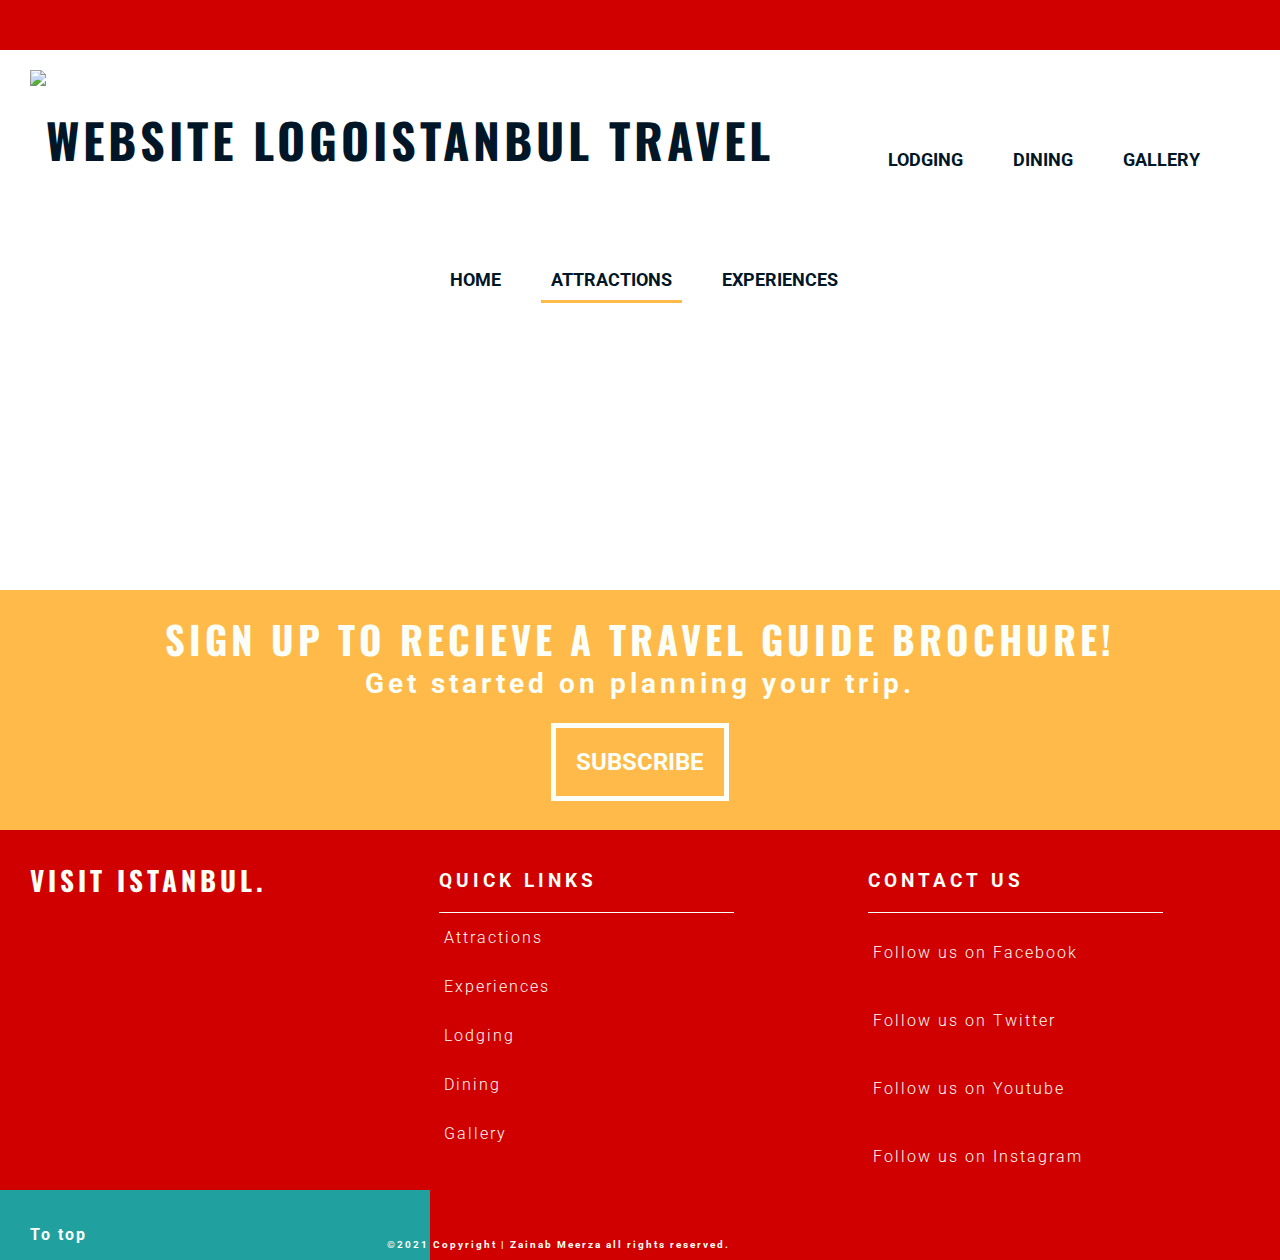
==== attractions.html @ ff912780 "Create the html files for the other 5 pages" ====
<!DOCTYPE html>
<html lang="en">

<head>
    <meta charset="UTF-8">
    <meta name="viewport" content="width=device-width, initial-scale=1.0">
    <meta name="description" content="Travel blog and guide for tourists viting Istanbul, Turkey">
    <meta name="keyword" content="turkey, istanbul, travel, tourist">
    
    <link rel="stylesheet" href="assets/css/style.css">
    <link rel="shortcut icon" type="image/png" href="assets/images/logo1.png"/>
    <title>Istanbul Travel</title>
</head>

<body>

    <header>

         <div id="contact-us">
              <ul class="contact-icons">
                <li>
                    <a href="https://facebook.com" target="_blank" rel="noopener"
                       aria-label="Visit our Facebook page (opens in a new tab)"><i class="fab fa-facebook"></i></a>
                </li>
                <li>
                    <a href="https://twitter.com" target="_blank" rel="noopener"
                       aria-label="Visit our Twitter page (opens in a new tab)"><i class="fab fa-twitter-square"></i></a>
                </li>
                <li>
                    <a href="https://youtube.com" target="_blank" rel="noopener"
                       aria-label="Visit our Youtube page (opens in a new tab)"><i class="fab fa-youtube-square"></i></a>
                </li>
                <li>
                    <a href="https://instagram.com" target="_blank" rel="noopener"
                       aria-label="Visit our Instagram page (opens in a new tab)"><i class="fab fa-instagram"></i></a>
                </li>
              </ul>
        </div>

        <a href="index.html">
            <h1 id="title"> <img src="assets/images/logo1.png" alt="website logo" id="logo">Istanbul Travel</h1>
        </a>

        <nav>
            <ul id="menu">
                <li>
                    <a href="gallery.html">Gallery</a>
                </li>

                <li>
                    <a href="dining.html">Dining</a>
                </li>

                <li>
                    <a href="lodging.html">Lodging</a>
                </li>

                <li>
                    <a href="experiences.html">Experiences</a>
                </li>

                <li>
                    <a class="active" href="attractions.html">Attractions</a>
                </li>

                <li>
                    <a  href="index.html">Home</a>
                </li>
            </ul>
        </nav>  

    </header>


    <div class="gap"></div>
    
    <section id="sign-up">
        <h2 class="fix-gap">Sign up to recieve a travel guide brochure! </h2>
        <h3 class="fix-gap">Get started on planning your trip.</h3>
        <br>
        <a href="#" target="_blank" rel="noopener"
            aria-label="opens the sign up form (opens in a new tab)">Subscribe</a>
    </section>

    <footer>
        <div id="left">
            <h2>Visit Istanbul.</h2>
            
        </div>
        <div id="right">
            <h3>contact us</h3>
            <ul class="contact-footer">
                <li>
                    <a href="https://facebook.com" target="_blank" rel="noopener"
                       aria-label="Visit our Facebook page (opens in a new tab)"><i class="fab fa-facebook"></i>
                        Follow us on Facebook</a>
                </li>
                <li>
                    <a href="https://twitter.com" target="_blank" rel="noopener"
                       aria-label="Visit our Twitter page (opens in a new tab)"><i class="fab fa-twitter-square"></i>
                        Follow us on Twitter</a>
                </li>
                <li>
                    <a href="https://youtube.com" target="_blank" rel="noopener"
                       aria-label="Visit our Youtube page (opens in a new tab)"><i class="fab fa-youtube-square"></i>
                        Follow us on Youtube</a>
                </li>
                <li>
                    <a href="https://instagram.com" target="_blank" rel="noopener"
                       aria-label="Visit our Instagram page (opens in a new tab)"><i class="fab fa-instagram"></i>
                        Follow us on Instagram</a>
                </li>
              </ul>
              
        </div>

        <div id="center">
            <h3>quick links</h3>
            <ul>
                <li>Attractions</li>
                <li>Experiences</li>
                <li>Lodging</li>
                <li>Dining</li>
                <li>Gallery</li>
            </ul>
            
        </div>

        <div id="to-top">
            <a href="index.html"><h4>To top <i class="fas fa-arrow-circle-up"></i></h4></a>
        </div>
        <h5>©2021 Copyright | Zainab Meerza all rights reserved.</h5>
    </footer>

    <!-- font awesome script -->
    <script src="https://kit.fontawesome.com/3691efe897.js" crossorigin="anonymous"></script>
    
</body>

</html>
---- assets/css/style.css ----
@import url('https://fonts.googleapis.com/css2?family=Lato:wght@300&family=Oswald&family=Roboto:wght@300&display=swap');

* {
    margin: 0;
    padding: 0;
    border: none;
}

body{
    font-family: Roboto, sans-serif;
    font-weight: 300;
    color: #011627;
}

/* heading and logo */

h1, h2 {
    font-family: Oswald, sans-serif;
    text-transform: uppercase;
    letter-spacing: 4px;
    color: #011627;
}

#title{
    float: left;
    font-size: 300%;
    margin-left: 30px;
}

header img{
    height: 110px;
    margin-top: 20px;
}

#menu{
    font-size: 110%;
    text-transform: uppercase;
    margin: 40px;
}

#menu, #logo, #title {
    line-height: 140px;
}

#menu li{
    float: right;
    list-style-type: none;
    margin-right: 30px;
}

#menu a{
    text-decoration: none;
    font-weight: bold;
    color: inherit;
    padding:10px;
}

#menu a:hover{
    border: 1px solid #011627;
    background-color: #FFBA49;
}

.active {
    border-bottom: 3px solid #FFBA49;
}

#contact-us{
    background-color: #D00000;
    height: 50px;
}

.contact-icons{
    text-align: right;
}

.contact-icons > li{
    display: inline;  
}

.contact-icons i{
    color: #fcfff7; 
    margin-right: 30px;
    font-size: 160%;
    padding-top: 10px;

}

.fa-facebook:hover,
.fa-twitter-square:hover,
.fa-youtube-square:hover,
.fa-instagram:hover{
    color: #FFBA49;
}

/* hero image */
#hero-outer {
    height: 750px;
    width: 100%;
    overflow: hidden;

    position: relative;
}

#hero-image {
    height: 750px;
    width: 100%;
    background: url('../images/image3.jpg') no-repeat center center;
    background-size: cover;
}

#cover-text, #cover-text h2{
    color: #fcfff7;
}

#cover-text{
    font-size: 180%;
    font-family: Oswald, sans-serif;
    text-transform: uppercase;
    letter-spacing: 4px;

    width: 400px;
    height: 200px;

    padding-top: 40px;
    padding-left: 10px;

   

    bottom: 210px;
    right: 520px;
    text-align: center;

    position: absolute;
}

#why-visit{
    height: 200px;
    background-color: #FFBA49;
    color: #fcfff7;
    font-size: larger;
    text-align: center;
    padding-left: 100px;
    padding-right: 100px;
}

#why-visit h2{
    color: #fcfff7;
    margin-bottom: 15px;
    padding-top: 20px;
}

/* introduction section */
#intro{
    height: 500px;
}
#right-about{

    width: 33%;
    float: right;
    
    padding-top: 500px;
    background: url('../images/center_intro.jpeg') no-repeat center center;
    background-size: cover;

   
   /* padding-top: 700px;
    background: url('../images/right_intro.jpeg') no-repeat center center;
    background-size: cover;*/
}

#left-about{
    width: 33%;
    float: left;
   /* padding-top: 700px;
    background: url('../images/left_intro.jpeg') no-repeat center center;
    background-size: cover;*/

}

#center-about{
    width: 33%;
    margin: 0 auto;
   
}

#left-about p {
    font-size: larger;
    color: #011627;
    margin-left: 60px;
    padding-top: 60px;
    padding-right: 30px;
}
#center-about p{
    font-size: larger;
    color: #011627;
    margin-right: 60px;
    padding-top: 60px;
    padding-left: 30px;
    text-align: right;

}

/* video section */
#video{
    height: 400px;
    /*background-image: linear-gradient( white, #21A0A0);*/
    background-color: #21A0A0;
}
#video iframe{
    padding-top: 43px;
    margin-left: 105px;
    display: inline-block;
}

/* map section */
#map iframe{
    width: 100%;
}

.fix-gap{
    margin-top: 0px;
}

/* sign up go to form section */
#sign-up{
    height: 220px;
    background-color: #FFBA49;
    color: #fcfff7;
    font-size: 150%;
    text-align: center;
    padding-top: 20px;
}

#sign-up h2{
    color: #fcfff7;
    font-size: 160%;
}
#sign-up h3{
    padding-bottom: 20px;
    letter-spacing: 4px;
}
#sign-up a{
    text-decoration: none;
    font: Oswald, sans-serif;
    color: #fcfff7;
    font-weight: bold;
    text-transform: uppercase;
    padding: 20px;
    border: 5px solid #fcfff7;
}

#sign-up a:hover{
    color: #FFBA49;
    background-color:#fcfff7;
}

/* footer */
footer{
    height: 400px;
    background-color: #D00000;
    color: #fcfff7;
    padding-top: 30px;
    position: relative;
}

footer li{
    padding:15px;
    list-style: none;
    letter-spacing: 2px;

}
footer a{
    text-decoration: none;
    color:#fcfff7;
}
footer h2{
    color:#fcfff7;
    margin-left: 30px;
    font-size: 170%;
    letter-spacing: 4px;
}

footer h3{
    margin-left: 10px;
    padding-bottom: 20px;
    padding-top: 10px;
    letter-spacing: 4px;
    text-transform: uppercase;
    border-bottom: 1px solid #fcfff7;;
    width: 70%;
}
#right{
    width: 33%;
    float: right;
}

#left{
    width: 33%;
    float: left;
}
#center{
    width: 33%;
    margin: 0 auto;
}

footer i{
    font-size: 200%;
}

footer li:hover, footer a:hover{
    color: #FFBA49;
}

#to-top{
    background-color: #21A0A0;
    position: absolute;
    bottom: 0;
    width: 32%;
    height: 50px;
    padding-left: 20px;
    padding-top: 20px;
}
#to-top h4{
    margin-left: 10px;
    letter-spacing: 2px;
}

#to-top i{
    padding-left: 20px;
}

footer h5{
    position: absolute;
    bottom:10px;
    right:550px;
    letter-spacing: 2px;
    font-size:10px
}

.gap{
    height: 500px;
}
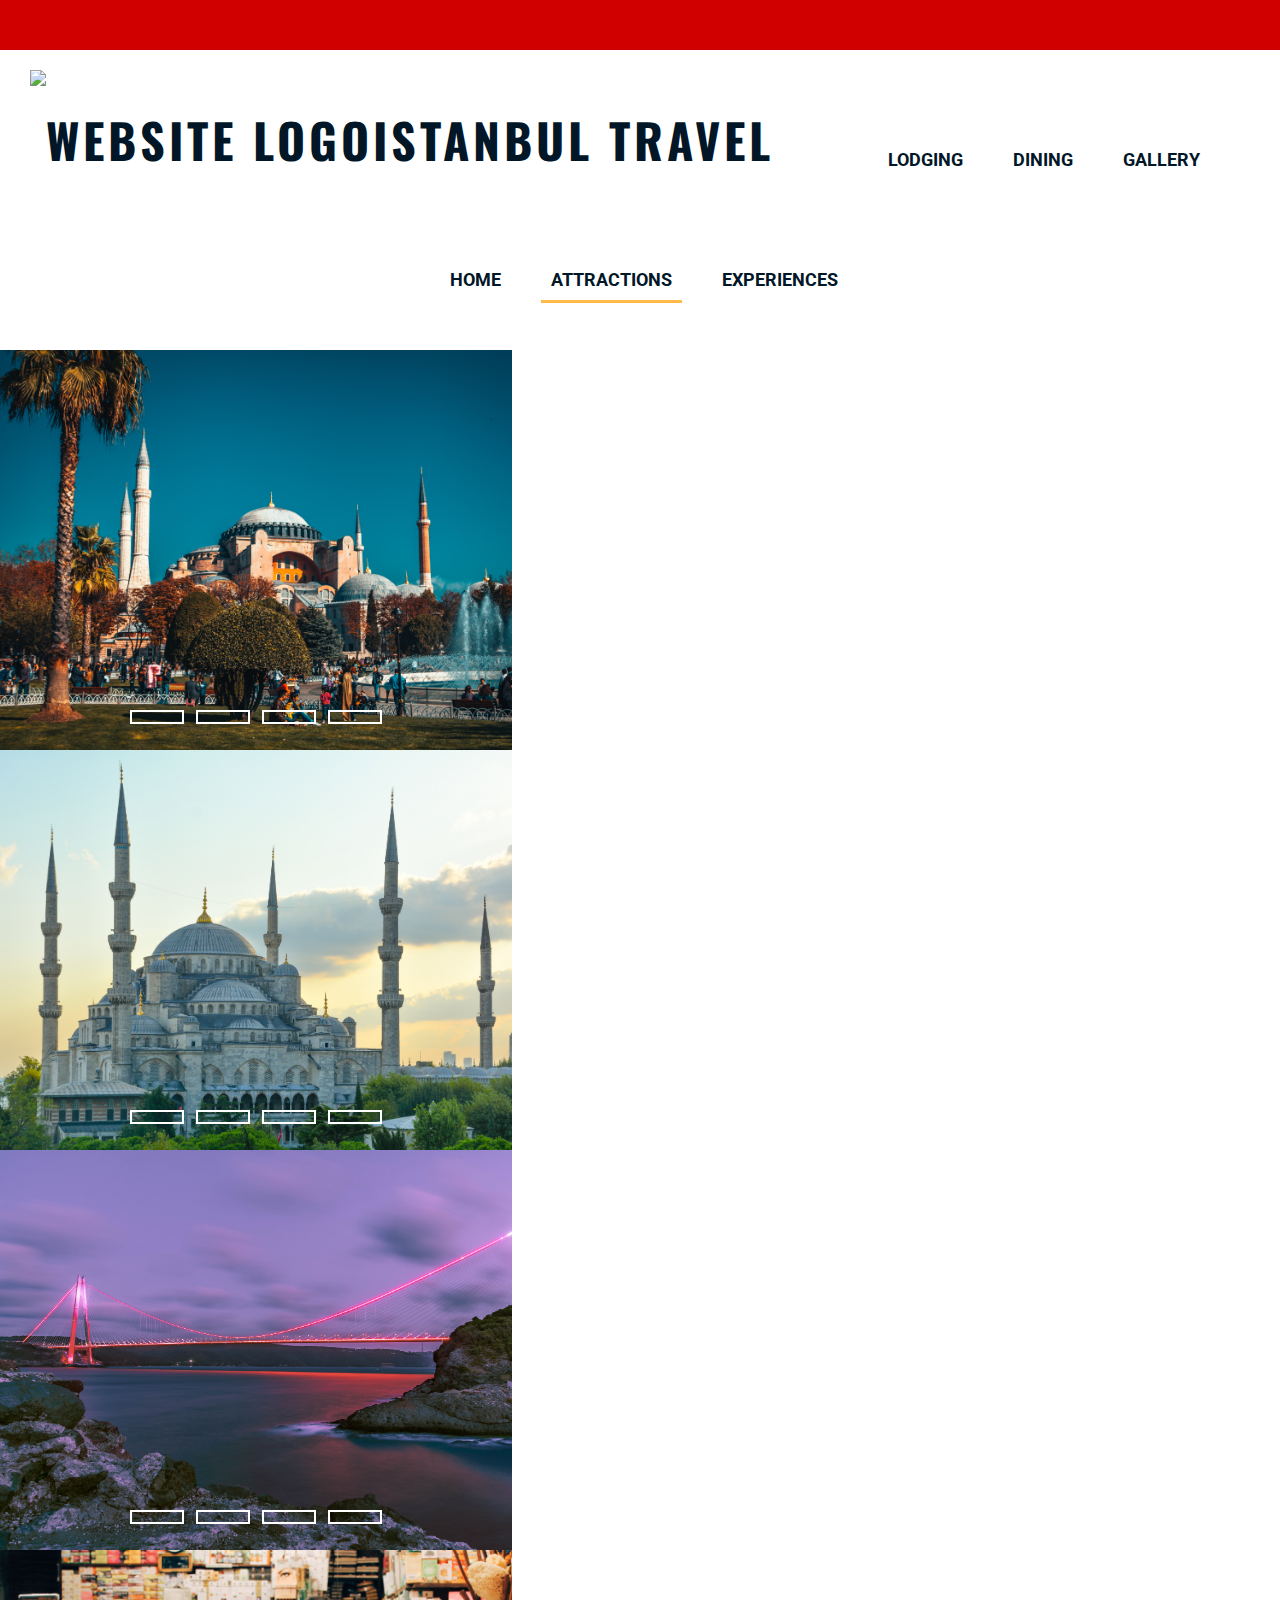
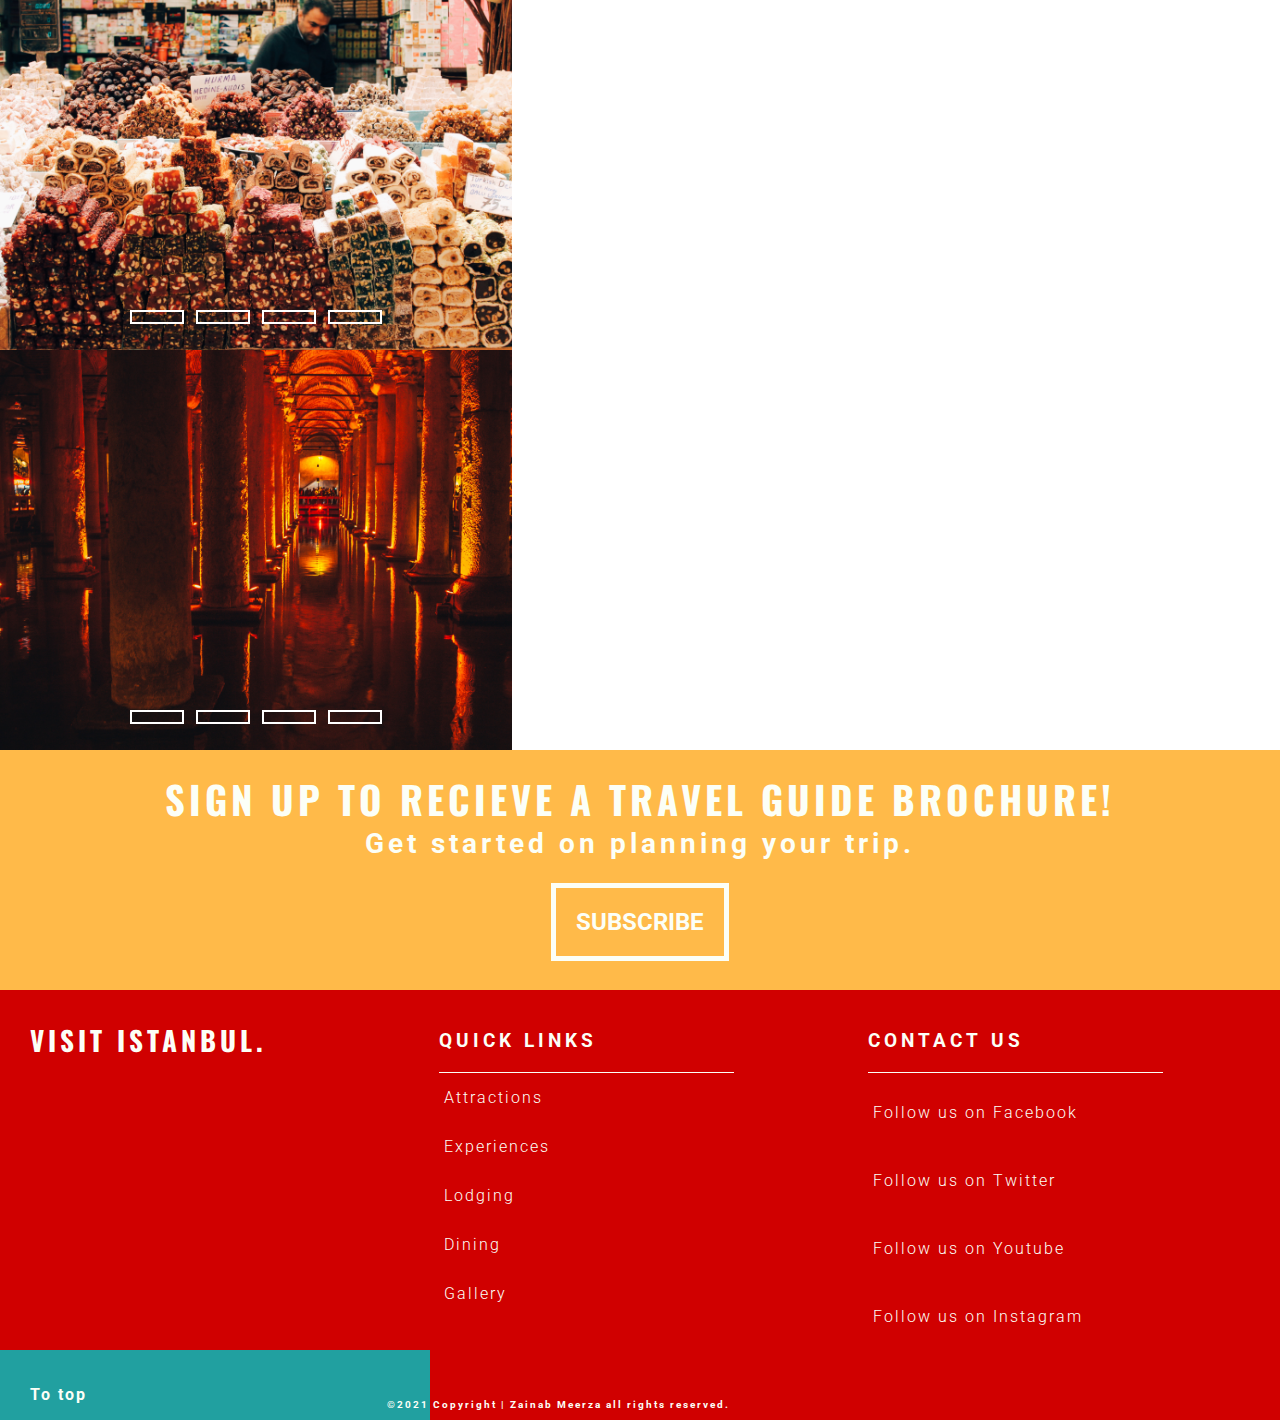
==== commit cf49fd99: "Add 5 gallery slideshows to the attractions page with images and styling" ====
--- a/attractions.html
+++ b/attractions.html
@@ -72,13 +72,205 @@
     </header>
 
 
-    <div class="gap"></div>
-    
+
+    
+
+    <section>
+        <div class="slidershow middle">
+            <div class="slides">
+                <input type="radio" name="r" id="r1"checked>
+                <input type="radio" name="r" id="r2">
+                <input type="radio" name="r" id="r3">
+                <input type="radio" name="r" id="r4">
+    
+    
+                <div class="slide s1">
+                    <img src="assets/images/hagia-sophia1.jpg" alt="">   
+                </div>
+    
+                <div class="slide">
+                    <img src="assets/images/hagia-sophia2.jpg" alt="">        
+                </div>
+    
+                <div class="slide">
+                    <img src="assets/images/hagia-sophia3.jpg" alt="">  
+                </div>
+    
+                <div class="slide">
+                    <img src="assets/images/hagia-sophia4.jpg" alt=""> 
+                </div>
+
+            
+            </div>
+    
+            <div class="navigation">
+                <label for="r1" class="bar"></label>
+                <label for="r2" class="bar"></label>
+                <label for="r3" class="bar"></label>
+                <label for="r4" class="bar"></label>
+            </div>
+    
+        </div>
+    
+    </section>
+
+    <section>
+        <div class="slidershow middle">
+            <div class="slides">
+                <input type="radio" name="r" id="r5"checked>
+                <input type="radio" name="r" id="r6">
+                <input type="radio" name="r" id="r7">
+                <input type="radio" name="r" id="r8">
+    
+    
+                <div class="slide s2">
+                    <img src="assets/images/blue-mosque1.jpg" alt="">   
+                </div>
+    
+                <div class="slide">
+                    <img src="assets/images/blue-mosque2.jpg" alt="">        
+                </div>
+    
+                <div class="slide">
+                    <img src="assets/images/blue-mosque3.jpg" alt="">  
+                </div>
+    
+                <div class="slide">
+                    <img src="assets/images/blue-mosque4.jpg" alt=""> 
+                </div>
+
+            
+            </div>
+    
+            <div class="navigation">
+                <label for="r5" class="bar"></label>
+                <label for="r6" class="bar"></label>
+                <label for="r7" class="bar"></label>
+                <label for="r8" class="bar"></label>
+            </div>
+        </div>
+    
+    </section>
+
+    <section>
+        <div class="slidershow middle">
+            <div class="slides">
+                <input type="radio" name="r" id="r9"checked>
+                <input type="radio" name="r" id="r10">
+                <input type="radio" name="r" id="r11">
+                <input type="radio" name="r" id="r12">
+    
+    
+                <div class="slide s3">
+                    <img src="assets/images/bosphorus1.jpg" alt="">   
+                </div>
+    
+                <div class="slide">
+                    <img src="assets/images/bosphorus2.jpg" alt="">        
+                </div>
+    
+                <div class="slide">
+                    <img src="assets/images/bosphorus3.jpg" alt="">  
+                </div>
+    
+                <div class="slide">
+                    <img src="assets/images/bosphorus4.jpg" alt=""> 
+                </div>
+
+            
+            </div>
+    
+            <div class="navigation">
+                <label for="r9" class="bar"></label>
+                <label for="r10" class="bar"></label>
+                <label for="r11" class="bar"></label>
+                <label for="r12" class="bar"></label>
+            </div>
+        </div>
+    
+    </section>
+
+    <section>
+        <div class="slidershow middle">
+            <div class="slides">
+                <input type="radio" name="r" id="r13"checked>
+                <input type="radio" name="r" id="r14">
+                <input type="radio" name="r" id="r15">
+                <input type="radio" name="r" id="r16">
+    
+    
+                <div class="slide s4">
+                    <img src="assets/images/bazaar4.jpg" alt="">   
+                </div>
+    
+                <div class="slide">
+                    <img src="assets/images/bazaar2.jpg" alt="">        
+                </div>
+    
+                <div class="slide">
+                    <img src="assets/images/bazaar3.jpg" alt="">  
+                </div>
+    
+                <div class="slide">
+                    <img src="assets/images/bazaar1.jpg" alt=""> 
+                </div>
+
+            
+            </div>
+    
+            <div class="navigation">
+                <label for="r13" class="bar"></label>
+                <label for="r14" class="bar"></label>
+                <label for="r15" class="bar"></label>
+                <label for="r16" class="bar"></label>
+            </div>
+        </div>
+    
+    </section>
+    
+    <section>
+        <div class="slidershow middle">
+            <div class="slides">
+                <input type="radio" name="r" id="r17"checked>
+                <input type="radio" name="r" id="r18">
+                <input type="radio" name="r" id="r19">
+                <input type="radio" name="r" id="r20">
+    
+    
+                <div class="slide s5">
+                    <img src="assets/images/cistern1.jpg" alt="">   
+                </div>
+    
+                <div class="slide">
+                    <img src="assets/images/cistern2.jpg" alt="">        
+                </div>
+    
+                <div class="slide">
+                    <img src="assets/images/cistern3.jpg" alt="">  
+                </div>
+    
+                <div class="slide">
+                    <img src="assets/images/cistern4.jpg" alt=""> 
+                </div>
+
+            
+            </div>
+    
+            <div class="navigation">
+                <label for="r17" class="bar"></label>
+                <label for="r18" class="bar"></label>
+                <label for="r19" class="bar"></label>
+                <label for="r20" class="bar"></label>
+            </div>
+        </div>
+    
+    </section>
+
     <section id="sign-up">
         <h2 class="fix-gap">Sign up to recieve a travel guide brochure! </h2>
         <h3 class="fix-gap">Get started on planning your trip.</h3>
         <br>
-        <a href="#" target="_blank" rel="noopener"
+        <a href="form.html" target="_blank" rel="noopener"
             aria-label="opens the sign up form (opens in a new tab)">Subscribe</a>
     </section>
 
--- a/assets/css/style.css
+++ b/assets/css/style.css
@@ -1,4 +1,6 @@
 @import url('https://fonts.googleapis.com/css2?family=Lato:wght@300&family=Oswald&family=Roboto:wght@300&display=swap');
+/*@import { Fancybox, Carousel, Panzoom } from "@fancyapps/ui";
+@import "@fancyapps/ui/dist/fancybox.css";*/
 
 * {
     margin: 0;
@@ -215,6 +217,8 @@
 /* map section */
 #map iframe{
     width: 100%;
+    margin-bottom: -5px;
+
 }
 
 .fix-gap{
@@ -339,4 +343,212 @@
 
 .gap{
     height: 500px;
+}
+
+/* Form */
+
+.form-section {
+    clear: left;
+    background: url("../images/hotel3.jpg");
+    background-size: cover;
+    background-position: center;
+    height: 900px;
+}
+
+.signup-form{
+    margin: 150px 10% 0 0;
+    color: #fff;
+    background-color: rgba(60, 60, 60, 0.6);
+    max-width: 500px;
+    position: absolute;
+    left: 10%;
+    padding: 30px;
+    
+}
+
+
+.signup-form h2{
+    color: #fafafa;
+    margin-bottom: 20px;
+    text-align: center;
+}
+
+.text-input{
+    background: transparent;
+    color: #fafafa;
+    width: 100%;
+    height: 25px;
+    margin: 5px 0 20px 0;
+    border: 1px solid #fafafa;
+    border-radius: 2px;
+    display: inline;
+}
+
+.text-input:hover{
+    border-color: #FFBA49;
+}
+
+.join-button{
+    margin-top: 20px;
+    border-radius: 2px;
+    padding: 15px 32px 15px 32px;
+    text-align: center;
+    font-size: 100%;
+    background-color: #21A0A0;
+    color: #fafafa;
+    display: block;
+    text-transform: uppercase;
+    font-family: Oswald, sans-serif;
+    letter-spacing: 4px;
+}
+
+.join-button:hover{
+    background-color: #fafafa;
+    color: #21A0A0;
+    
+}
+
+/* ATTRACTIONS */
+.slidershow{
+    background-color: black;
+    width: 40%;
+    height: 400px;
+    overflow: hidden;
+    position: relative;
+}
+
+.navigation{
+    position: absolute ;
+    bottom: 20px;
+    left: 50%;
+    transform: translateX(-50%);
+    display: flex;
+}
+
+.bar{
+    width: 50px;
+    height: 10px;
+    border: 2px solid white;
+    margin: 6px;
+    cursor: pointer;
+    transition: 0.4s;
+}
+
+.bar:hover{
+    background: #FFF;
+}
+
+input[name="r"]{
+    position: absolute;
+    visibility: hidden;
+}
+
+
+.slides{
+    width: 100%;
+    height: 400px;
+    display: flex;
+
+}
+
+.slide{
+    width: 100%;
+    transition: 0.6s;
+}
+
+.slide img{
+    width: auto;
+    height: 400px;
+}
+
+#r1:checked ~ .s1{
+    margin-left: 0;
+}
+#r2:checked ~ .s1{
+    margin-left: -100%;
+}
+#r3:checked ~ .s1{
+    margin-left: -200%;
+}
+#r4:checked ~ .s1,.t1{
+    margin-left: -300%;
+}
+
+#r5:checked ~ .s2{
+    margin-left: 0;
+}
+#r6:checked ~ .s2{
+    margin-left: -100%;
+}
+#r7:checked ~ .s2{
+    margin-left: -200%;
+}
+#r8:checked ~ .s2,.t2{
+    margin-left: -300%;
+}
+
+#r9:checked ~ .s3{
+    margin-left: 0;
+}
+#r10:checked ~ .s3{
+    margin-left: -50%;
+}
+#r11:checked ~ .s3{
+    margin-left: -70%;
+}
+#r12:checked ~ .s3,.t3{
+    margin-left: -90%;
+}
+
+#r13:checked ~ .s4{
+    margin-left: 0;
+}
+#r14:checked ~ .s4{
+    margin-left: -100%;
+}
+#r15:checked ~ .s4{
+    margin-left: -200%;
+}
+#r16:checked ~ .s4,.t4{
+    margin-left: -300%;
+}
+
+#r17:checked ~ .s5{
+    margin-left: 0;
+}
+#r18:checked ~ .s5{
+    margin-left: -100%;
+}
+#r19:checked ~ .s5{
+    margin-left: -200%;
+}
+#r20:checked ~ .s5,.t5{
+    margin-left: -300%;
+}
+
+
+.slideshow-item-text{
+    max-width: 50%;
+    position: absolute;
+    top: 50%;
+    left:0;
+    transform: translateY(-50%);
+    background-color: #3333339f;
+    color: white;
+    padding: 10rem 5rem;
+}
+
+.slideshow-item-text h5{
+    font-size: 5rem;
+    font-family: 'Roboto',sans-serif;
+    letter-spacing: 3px;
+    margin-bottom: 2.5rem;
+}
+
+.slideshow-item-text p{
+    font-size: 1.8rem;
+    font-family: 'Roboto',sans-serif;
+    letter-spacing: 1px;
+    font-weight: 300;
+    text-align: justify;
 }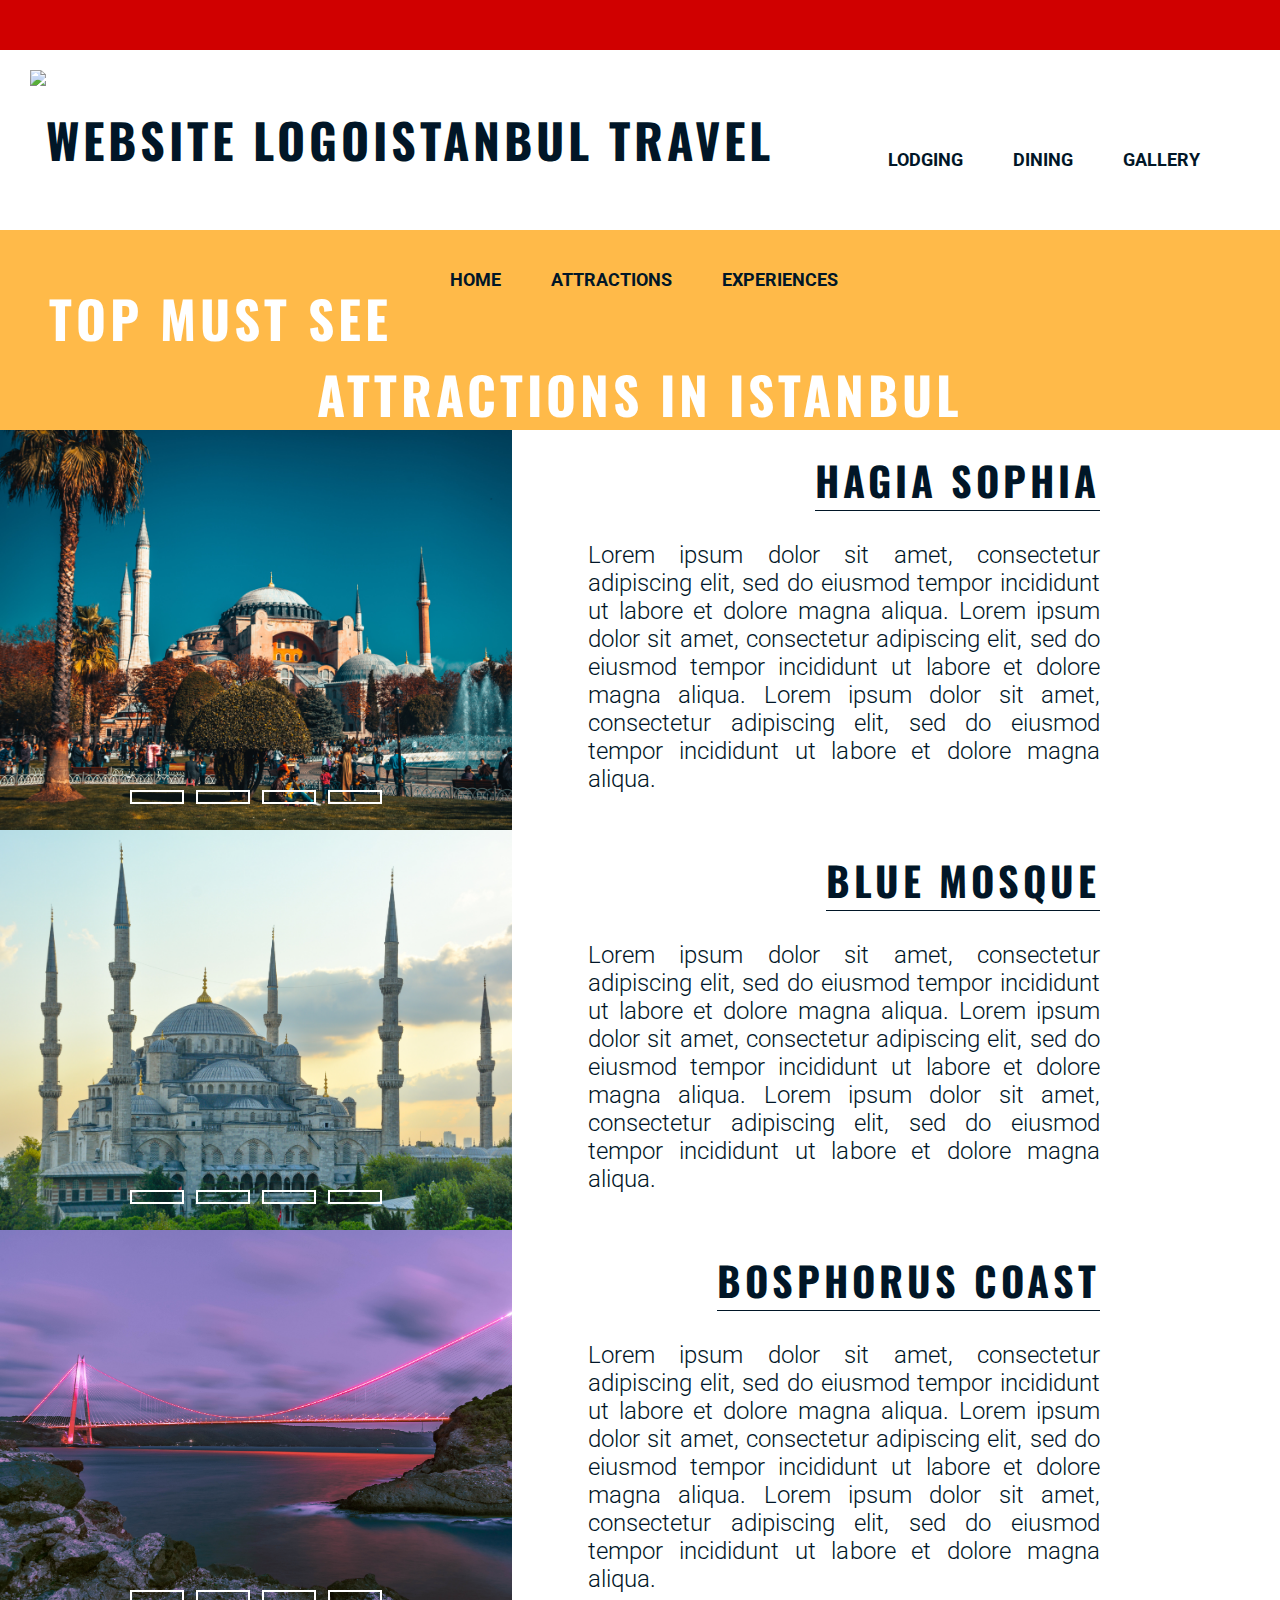
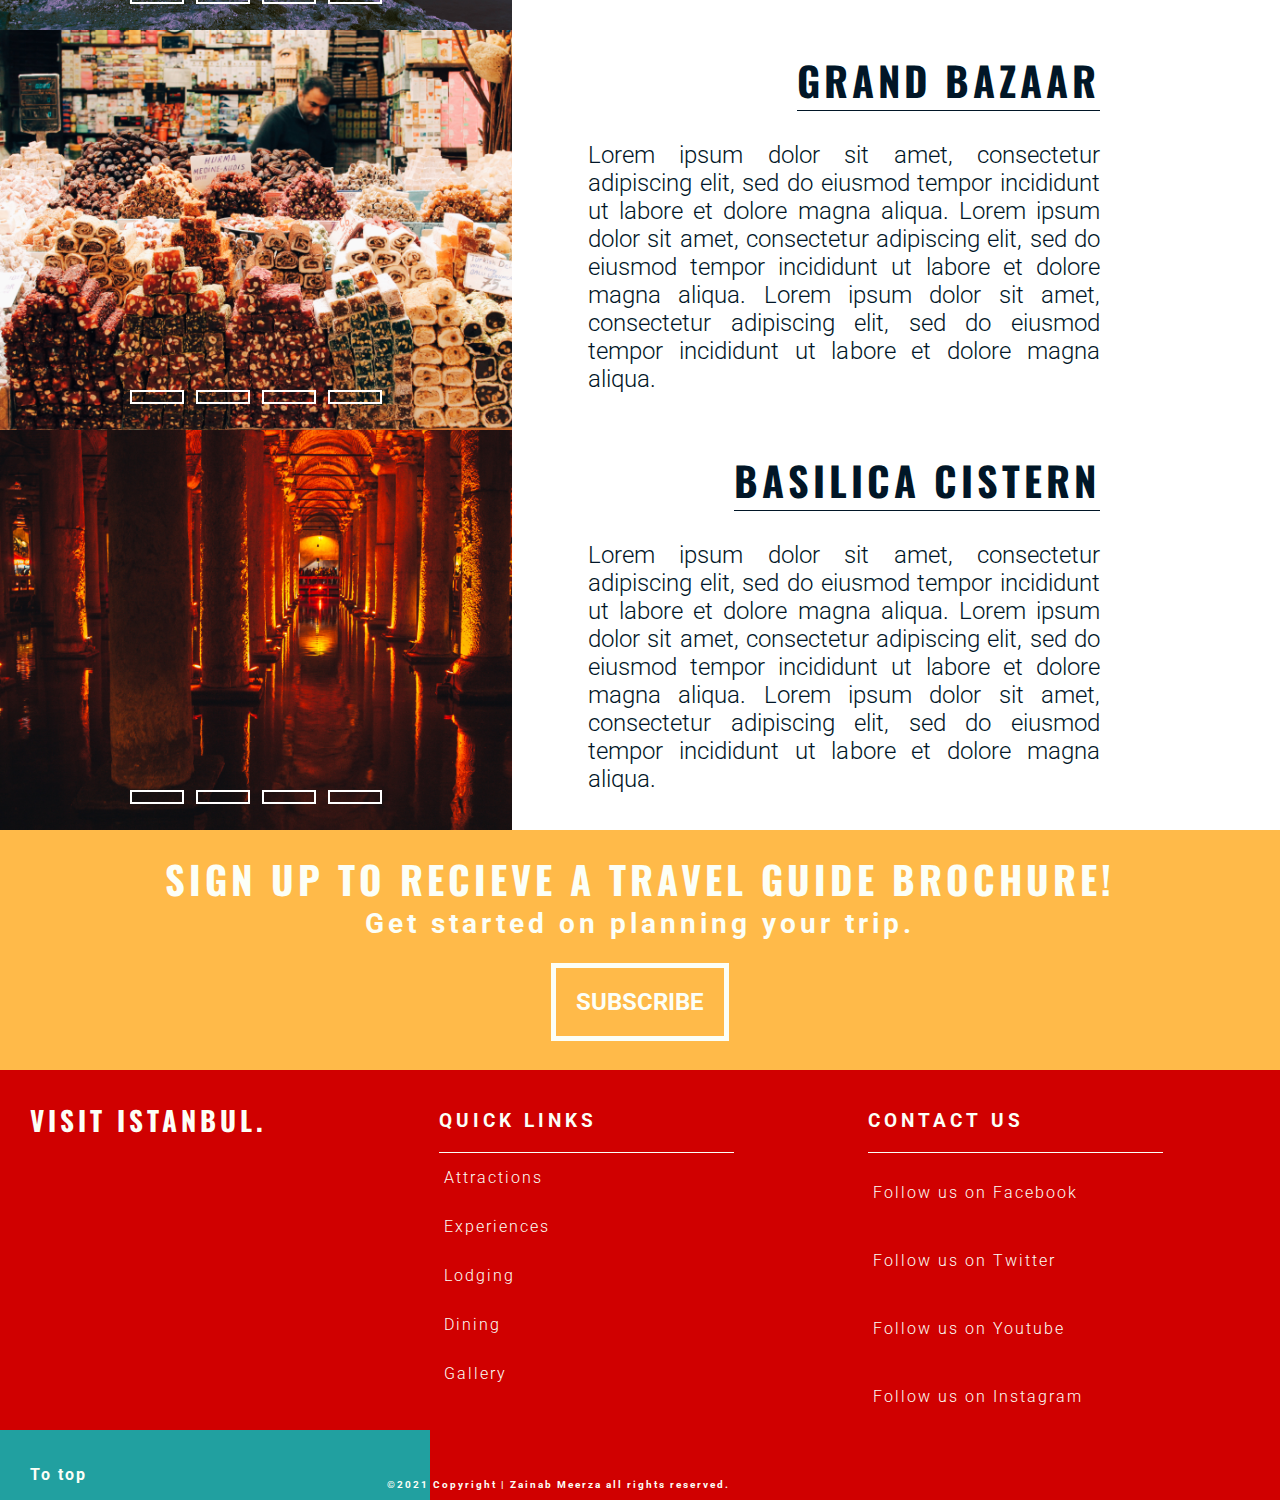
==== commit 95d5ea7f: "Add the images to the gallery section using HTML and CSS elements from FancyApps" ====
--- a/attractions.html
+++ b/attractions.html
@@ -72,11 +72,23 @@
     </header>
 
 
-
-    
-
-    <section>
-        <div class="slidershow middle">
+    <div id="page-title">
+        <h2>Top must see attractions in Istanbul</h2> 
+    </div>
+    
+
+    <section class="attractions-section">
+        <h2> Hagia Sophia </h2>
+        <p>
+            Lorem ipsum dolor sit amet, consectetur adipiscing elit, 
+            sed do eiusmod tempor incididunt ut labore et dolore magna aliqua.
+            Lorem ipsum dolor sit amet, consectetur adipiscing elit, 
+            sed do eiusmod tempor incididunt ut labore et dolore magna aliqua.
+            Lorem ipsum dolor sit amet, consectetur adipiscing elit, 
+            sed do eiusmod tempor incididunt ut labore et dolore magna aliqua.
+        </p>
+
+        <div class="attractions-left slidershow middle">
             <div class="slides">
                 <input type="radio" name="r" id="r1"checked>
                 <input type="radio" name="r" id="r2">
@@ -109,13 +121,22 @@
                 <label for="r3" class="bar"></label>
                 <label for="r4" class="bar"></label>
             </div>
-    
-        </div>
-    
-    </section>
-
-    <section>
-        <div class="slidershow middle">
+        </div>
+       
+    
+    </section>
+
+    <section class="attractions-section">
+        <h2> Blue Mosque</h2>
+        <p>
+            Lorem ipsum dolor sit amet, consectetur adipiscing elit, 
+            sed do eiusmod tempor incididunt ut labore et dolore magna aliqua.
+            Lorem ipsum dolor sit amet, consectetur adipiscing elit, 
+            sed do eiusmod tempor incididunt ut labore et dolore magna aliqua.
+            Lorem ipsum dolor sit amet, consectetur adipiscing elit, 
+            sed do eiusmod tempor incididunt ut labore et dolore magna aliqua.
+        </p>
+        <div class="attractions-right slidershow middle">
             <div class="slides">
                 <input type="radio" name="r" id="r5"checked>
                 <input type="radio" name="r" id="r6">
@@ -152,7 +173,16 @@
     
     </section>
 
-    <section>
+    <section class="attractions-section">
+        <h2> Bosphorus Coast</h2>
+        <p>
+            Lorem ipsum dolor sit amet, consectetur adipiscing elit, 
+            sed do eiusmod tempor incididunt ut labore et dolore magna aliqua.
+            Lorem ipsum dolor sit amet, consectetur adipiscing elit, 
+            sed do eiusmod tempor incididunt ut labore et dolore magna aliqua.
+            Lorem ipsum dolor sit amet, consectetur adipiscing elit, 
+            sed do eiusmod tempor incididunt ut labore et dolore magna aliqua.
+        </p>
         <div class="slidershow middle">
             <div class="slides">
                 <input type="radio" name="r" id="r9"checked>
@@ -190,7 +220,16 @@
     
     </section>
 
-    <section>
+    <section class="attractions-section">
+        <h2> Grand Bazaar</h2>
+        <p>
+            Lorem ipsum dolor sit amet, consectetur adipiscing elit, 
+            sed do eiusmod tempor incididunt ut labore et dolore magna aliqua.
+            Lorem ipsum dolor sit amet, consectetur adipiscing elit, 
+            sed do eiusmod tempor incididunt ut labore et dolore magna aliqua.
+            Lorem ipsum dolor sit amet, consectetur adipiscing elit, 
+            sed do eiusmod tempor incididunt ut labore et dolore magna aliqua.
+        </p>
         <div class="slidershow middle">
             <div class="slides">
                 <input type="radio" name="r" id="r13"checked>
@@ -228,7 +267,16 @@
     
     </section>
     
-    <section>
+    <section class="attractions-section">
+        <h2> Basilica Cistern</h2>
+        <p>
+            Lorem ipsum dolor sit amet, consectetur adipiscing elit, 
+            sed do eiusmod tempor incididunt ut labore et dolore magna aliqua.
+            Lorem ipsum dolor sit amet, consectetur adipiscing elit, 
+            sed do eiusmod tempor incididunt ut labore et dolore magna aliqua.
+            Lorem ipsum dolor sit amet, consectetur adipiscing elit, 
+            sed do eiusmod tempor incididunt ut labore et dolore magna aliqua.
+        </p>
         <div class="slidershow middle">
             <div class="slides">
                 <input type="radio" name="r" id="r17"checked>
@@ -265,7 +313,9 @@
         </div>
     
     </section>
-
+    <section>
+        <div id="fix"></div>
+    </section>
     <section id="sign-up">
         <h2 class="fix-gap">Sign up to recieve a travel guide brochure! </h2>
         <h3 class="fix-gap">Get started on planning your trip.</h3>
@@ -309,17 +359,17 @@
         <div id="center">
             <h3>quick links</h3>
             <ul>
-                <li>Attractions</li>
-                <li>Experiences</li>
-                <li>Lodging</li>
-                <li>Dining</li>
-                <li>Gallery</li>
+                <li><a href="attractions.html">Attractions</a></li>
+                <li><a href="experiences.html">Experiences</a></li>
+                <li><a href="Loding.html">Lodging</a></li>
+                <li><a href="Dining.html">Dining</a></li>
+                <li><a href="Gallery.html">Gallery</a></li>
             </ul>
             
         </div>
 
         <div id="to-top">
-            <a href="index.html"><h4>To top <i class="fas fa-arrow-circle-up"></i></h4></a>
+            <a href="attractions.html"><h4>To top <i class="fas fa-arrow-circle-up"></i></h4></a>
         </div>
         <h5>©2021 Copyright | Zainab Meerza all rights reserved.</h5>
     </footer>
--- a/assets/css/style.css
+++ b/assets/css/style.css
@@ -1,6 +1,6 @@
 @import url('https://fonts.googleapis.com/css2?family=Lato:wght@300&family=Oswald&family=Roboto:wght@300&display=swap');
 /*@import { Fancybox, Carousel, Panzoom } from "@fancyapps/ui";
-@import "@fancyapps/ui/dist/fancybox.css";*/
+@import "@fancyapps/ui/dist/fancybox.css"; */
 
 * {
     margin: 0;
@@ -265,6 +265,7 @@
     color: #fcfff7;
     padding-top: 30px;
     position: relative;
+    margin-bottom: 0;
 }
 
 footer li{
@@ -461,6 +462,19 @@
     height: 400px;
 }
 
+
+#page-title{
+    height:200px;
+    background-color:#FFBA49;
+    margin-top: 180px;
+}
+#page-title h2{
+   text-align: center;
+   color: white;
+   font-size: 320%;
+   padding-top: 50px;
+}
+/* SLIDESHOW 1 - HAGIA SOPHIA */
 #r1:checked ~ .s1{
     margin-left: 0;
 }
@@ -474,6 +488,7 @@
     margin-left: -300%;
 }
 
+/* SLIDESHOW 2 - BLUE MOSQUE */
 #r5:checked ~ .s2{
     margin-left: 0;
 }
@@ -487,19 +502,21 @@
     margin-left: -300%;
 }
 
+/*SLIDESHOW 3 - BOSPHORUS */
 #r9:checked ~ .s3{
     margin-left: 0;
 }
 #r10:checked ~ .s3{
-    margin-left: -50%;
+    margin-left: -100%;
 }
 #r11:checked ~ .s3{
-    margin-left: -70%;
+    margin-left: -200%;
 }
 #r12:checked ~ .s3,.t3{
-    margin-left: -90%;
-}
-
+    margin-left: -300%;
+}
+
+/*SLIDESHOW 4 - GRAND BAZAAR */
 #r13:checked ~ .s4{
     margin-left: 0;
 }
@@ -513,6 +530,7 @@
     margin-left: -300%;
 }
 
+/*SLIDESHOW 5 - BASILICA CISTERN */
 #r17:checked ~ .s5{
     margin-left: 0;
 }
@@ -526,29 +544,42 @@
     margin-left: -300%;
 }
 
-
-.slideshow-item-text{
-    max-width: 50%;
-    position: absolute;
-    top: 50%;
-    left:0;
-    transform: translateY(-50%);
-    background-color: #3333339f;
-    color: white;
-    padding: 10rem 5rem;
-}
-
-.slideshow-item-text h5{
-    font-size: 5rem;
-    font-family: 'Roboto',sans-serif;
-    letter-spacing: 3px;
-    margin-bottom: 2.5rem;
-}
-
-.slideshow-item-text p{
-    font-size: 1.8rem;
-    font-family: 'Roboto',sans-serif;
-    letter-spacing: 1px;
-    font-weight: 300;
+.gallery-left{
+    float: left;
+    width: 100%;
+}
+
+.gallery-right{
+    float: right;
+    width: 100%;
+}
+
+.attractions-section h2{
+    float: right;
+    padding-top: 20px;
+    margin-right: 180px;
+    color: #011627;
+    font-size: 250%;
+    border-bottom: 1px solid #011627; 
+}
+
+.attractions-section p{
+    float: right;
+    width:40%;
+    clear: both;
+    font-size: 150%;
+    display: inline-flex;
+    padding-top: 30px;
+    padding-right: 180px;
     text-align: justify;
-}+}
+/* GALLERY */
+#gallery{
+    height: 500px;
+}
+#gallery-bg{
+    height:2500px;
+}
+/*DINING*/
+/* MEET THE TEAM INFO */
+
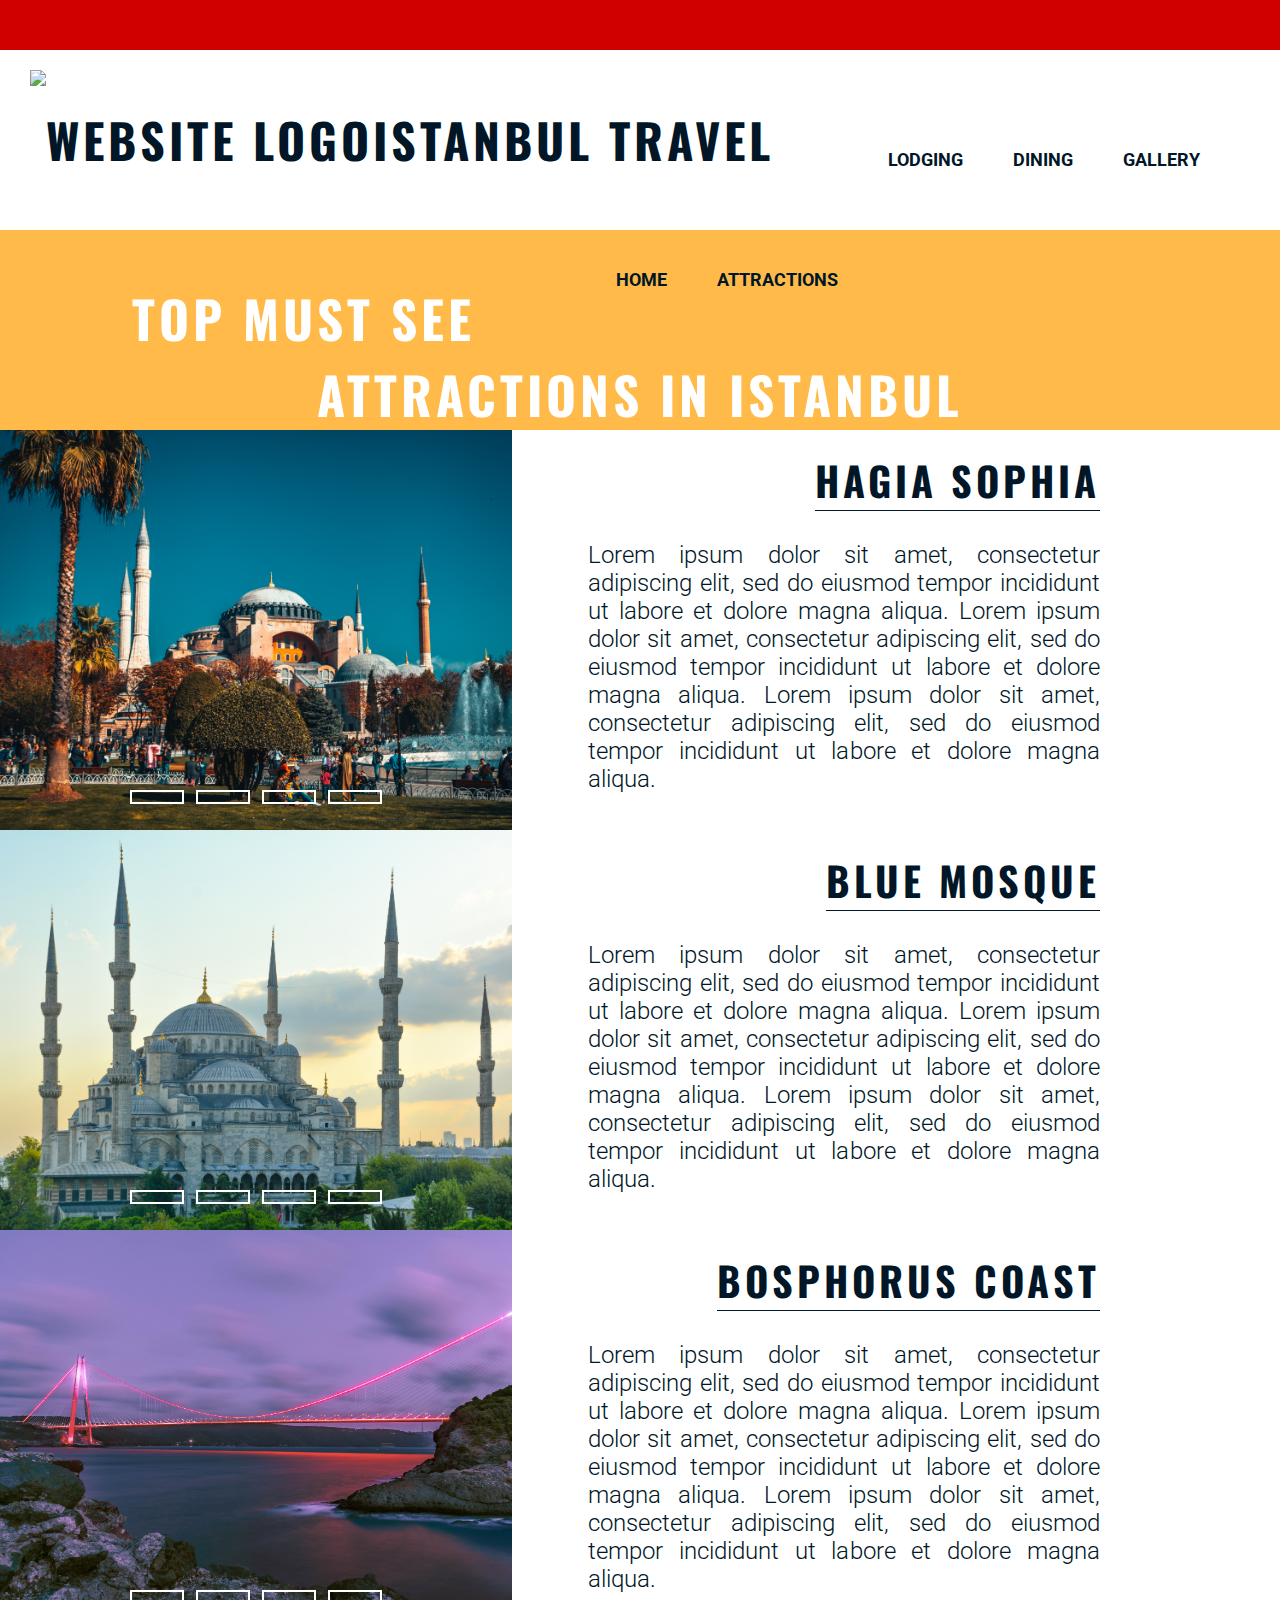
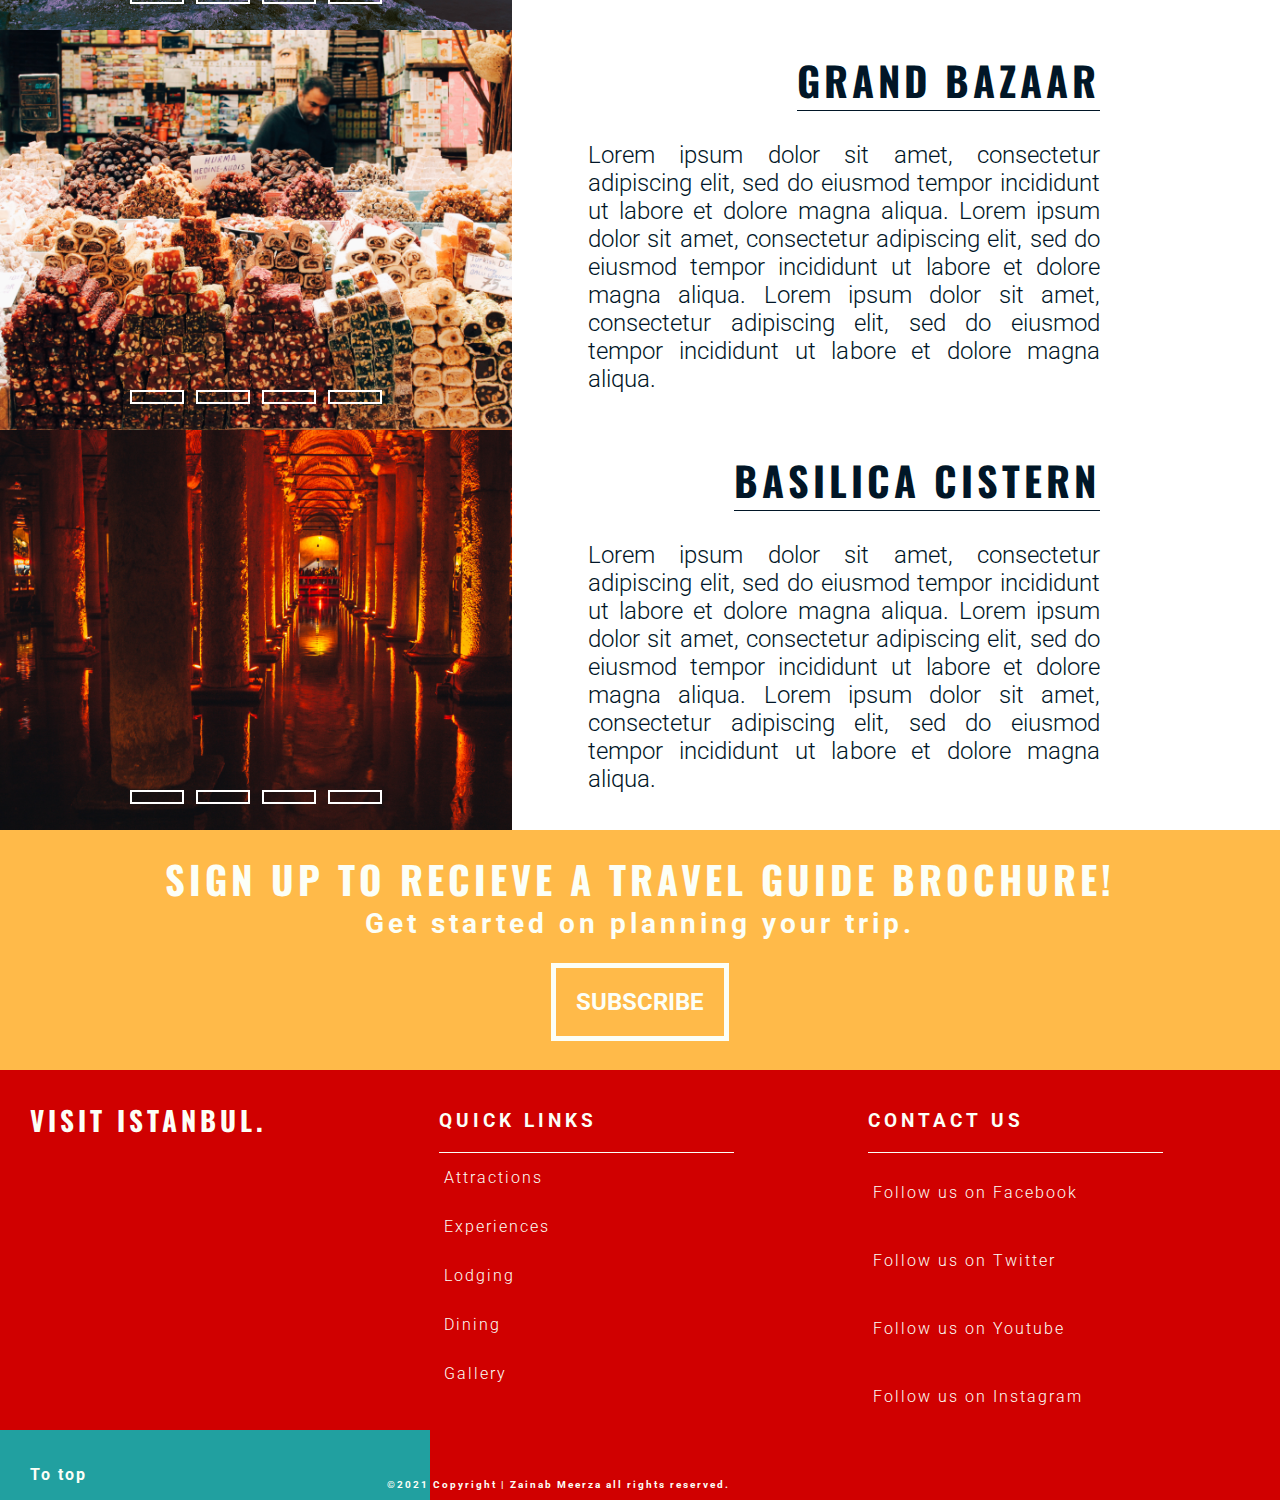
==== commit b60669a8: "Fix image sizes and positioning in the gallery" ====
--- a/attractions.html
+++ b/attractions.html
@@ -53,10 +53,6 @@
 
                 <li>
                     <a href="lodging.html">Lodging</a>
-                </li>
-
-                <li>
-                    <a href="experiences.html">Experiences</a>
                 </li>
 
                 <li>
--- a/assets/css/style.css
+++ b/assets/css/style.css
@@ -575,10 +575,20 @@
 }
 /* GALLERY */
 #gallery{
-    height: 500px;
+    height: 1025px;
+}
+#extra{
+    height: 10px;
+    background-color: white;
+}
+
+#gallery img{
+    padding: 0px;
+    margin: 0;
+    
 }
 #gallery-bg{
-    height:2500px;
+    height:1025px;
 }
 /*DINING*/
 /* MEET THE TEAM INFO */
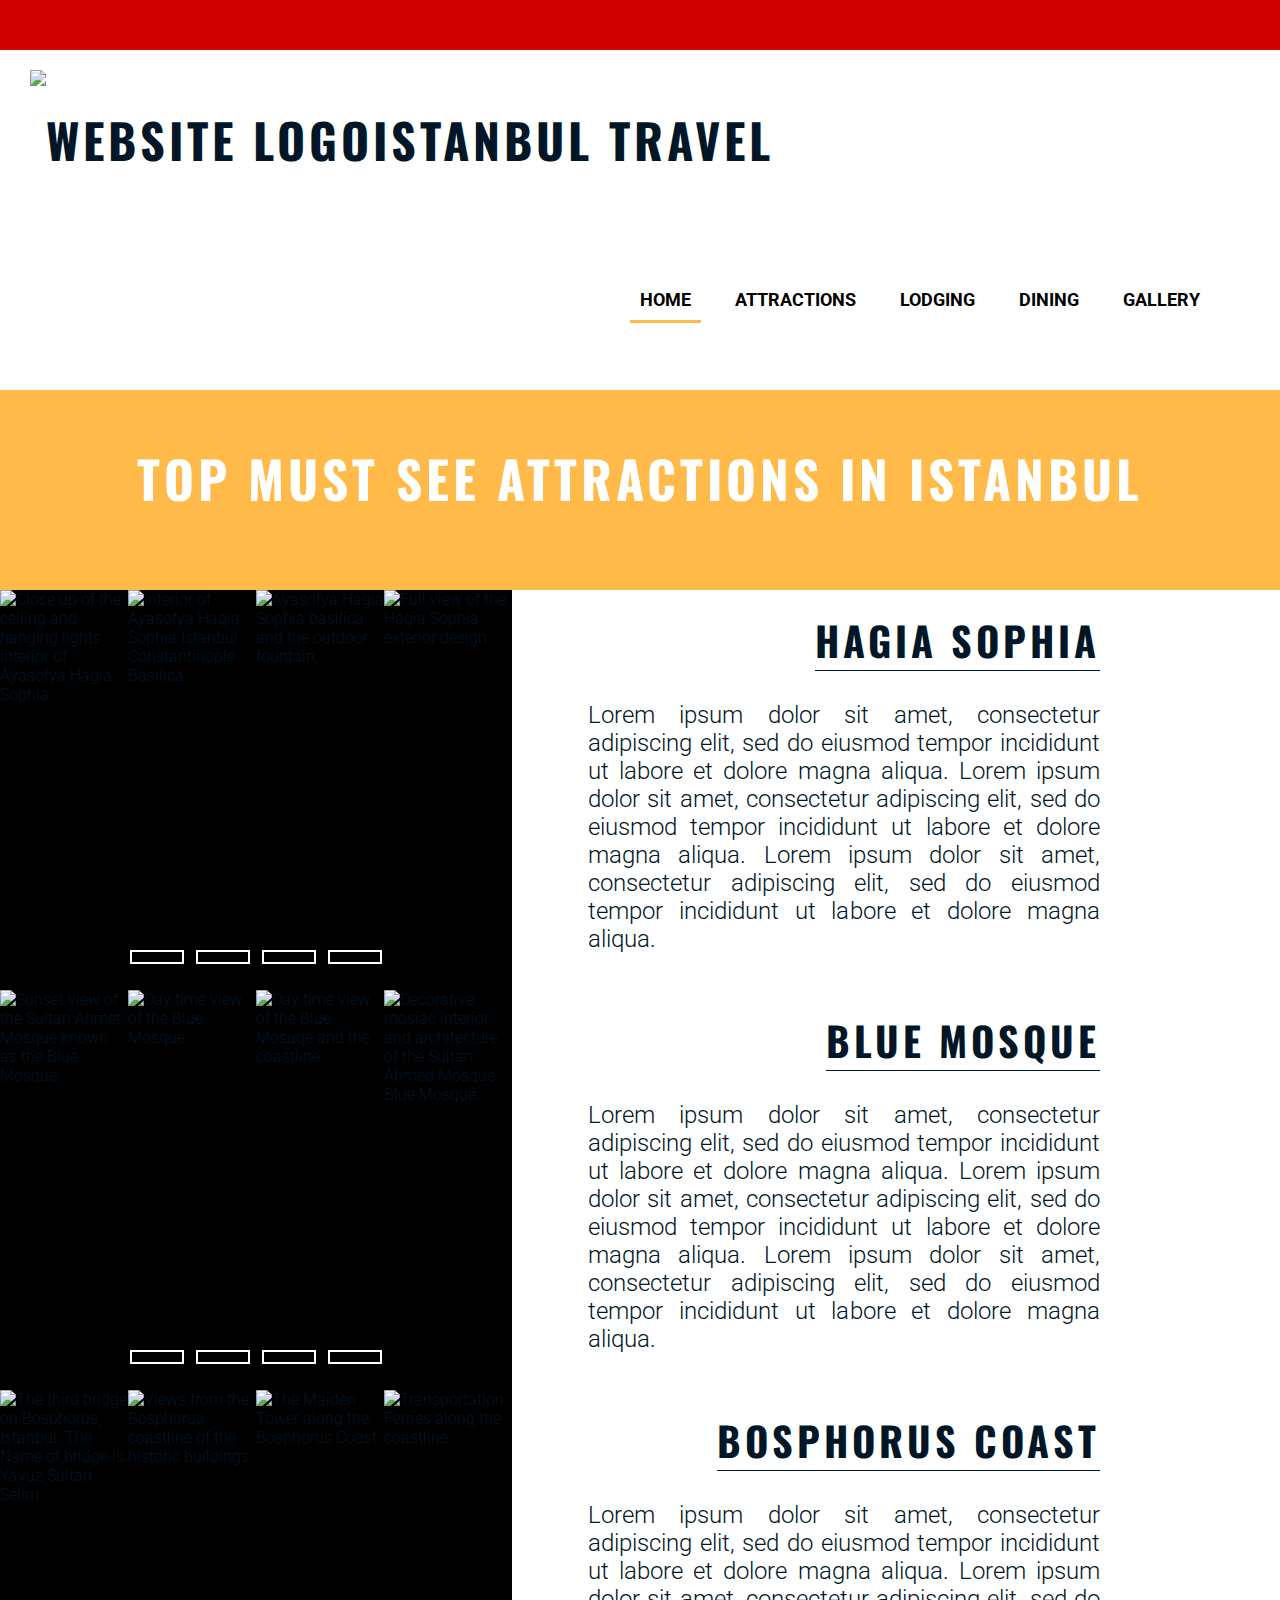
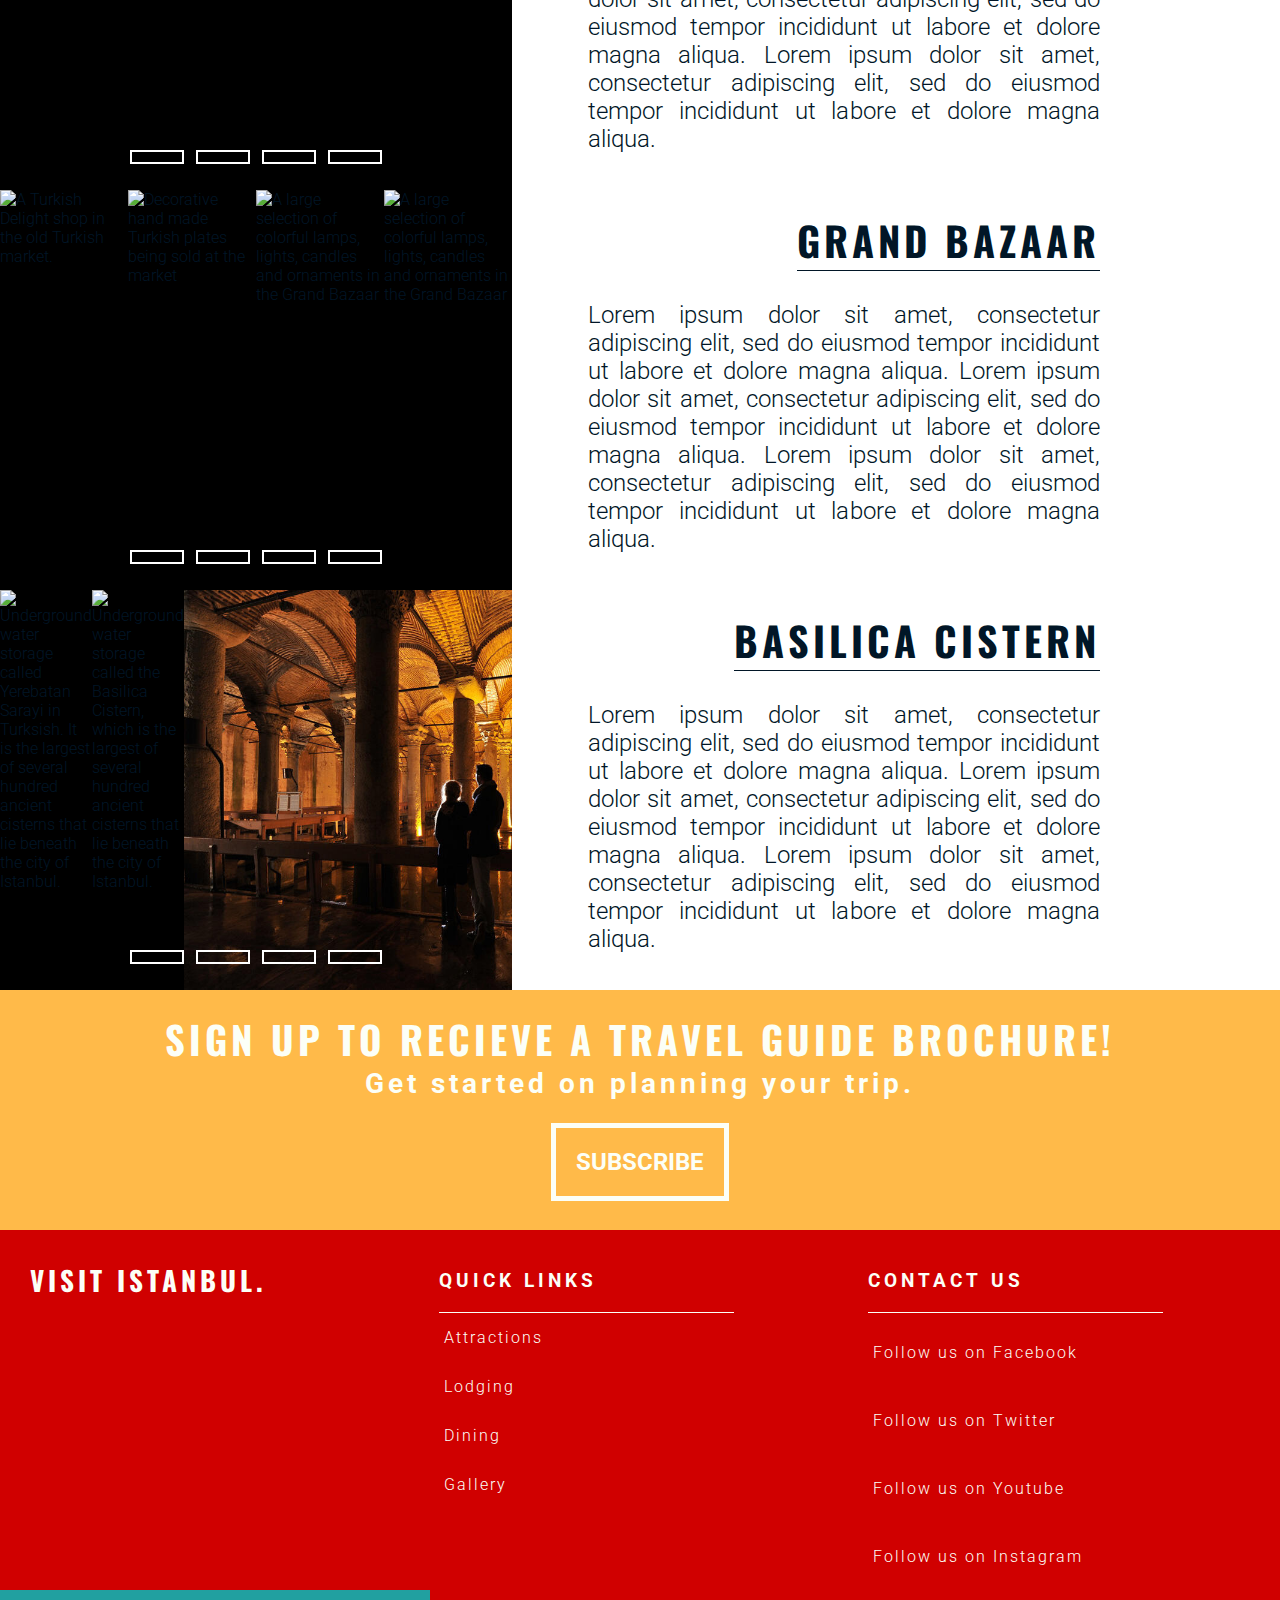
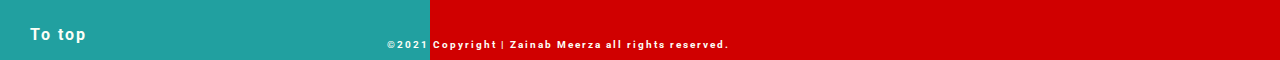
==== commit c42ef5c0: "Align the images in the gallery to the center" ====
--- a/attractions.html
+++ b/attractions.html
@@ -42,33 +42,27 @@
         </a>
 
         <nav>
-            <ul id="menu">
-                <li>
-                    <a href="gallery.html">Gallery</a>
-                </li>
-
-                <li>
-                    <a href="dining.html">Dining</a>
-                </li>
-
-                <li>
-                    <a href="lodging.html">Lodging</a>
-                </li>
-
-                <li>
-                    <a class="active" href="attractions.html">Attractions</a>
-                </li>
-
-                <li>
-                    <a  href="index.html">Home</a>
-                </li>
-            </ul>
-        </nav>  
+            <!-- Code for navbar found on W3 school -->
+           
+        
+               <div class="container menu">
+                  <div class="topnav" id="myTopnav">
+                     <a href="index.html" class="active">Home</a>
+                     <a href="attractions.html">Attractions</a>
+                     <a href="lodging.html">Lodging</a>
+                     <a href="dining.html">Dining</a>
+                     <a href="gallery.html">Gallery</a>
+                     <a href="javascript:void(0);" class="icon" onclick="navFunction()">
+                     <i class="fa fa-bars"></i><span class="visually_hidden">Menu button</span></a>
+                  </div>
+               </div>
+            
+         </nav>
 
     </header>
 
 
-    <div id="page-title">
+    <div class="page-title">
         <h2>Top must see attractions in Istanbul</h2> 
     </div>
     
@@ -93,19 +87,19 @@
     
     
                 <div class="slide s1">
-                    <img src="assets/images/hagia-sophia1.jpg" alt="">   
-                </div>
-    
-                <div class="slide">
-                    <img src="assets/images/hagia-sophia2.jpg" alt="">        
-                </div>
-    
-                <div class="slide">
-                    <img src="assets/images/hagia-sophia3.jpg" alt="">  
-                </div>
-    
-                <div class="slide">
-                    <img src="assets/images/hagia-sophia4.jpg" alt=""> 
+                    <img src="assets/images/attractions/hagia-sophia1.jpg" alt="Close up of the ceiling and hanging lights interior of Ayasofya Hagia Sophia.">   
+                </div>
+    
+                <div class="slide">
+                    <img src="assets/images/attractions/hagia-sophia2.jpg" alt="Interior of Ayasofya Hagia Sophia Istanbul Constantinople Basilica.">        
+                </div>
+    
+                <div class="slide">
+                    <img src="assets/images/attractions/hagia-sophia3.jpg" alt="Ayasofya Hagia Sophia basilica and the outdoor fountain.">  
+                </div>
+    
+                <div class="slide">
+                    <img src="assets/images/attractions/hagia-sophia4.jpg" alt="Full view of the Hagia Sophia exterior design."> 
                 </div>
 
             
@@ -141,19 +135,19 @@
     
     
                 <div class="slide s2">
-                    <img src="assets/images/blue-mosque1.jpg" alt="">   
-                </div>
-    
-                <div class="slide">
-                    <img src="assets/images/blue-mosque2.jpg" alt="">        
-                </div>
-    
-                <div class="slide">
-                    <img src="assets/images/blue-mosque3.jpg" alt="">  
-                </div>
-    
-                <div class="slide">
-                    <img src="assets/images/blue-mosque4.jpg" alt=""> 
+                    <img src="assets/images/attractions/blue-mosque1.jpg" alt="Sunset view of the Sultan Ahmet Mosque known as the Blue Mosque">   
+                </div>
+    
+                <div class="slide">
+                    <img src="assets/images/attractions/blue-mosque2.jpg" alt="Day time view of the Blue Mosque.">        
+                </div>
+    
+                <div class="slide">
+                    <img src="assets/images/attractions/blue-mosque3.jpg" alt="Day time view of the Blue Mosuqe and the coastline.">  
+                </div>
+    
+                <div class="slide">
+                    <img src="assets/images/attractions/blue-mosque4.jpg" alt="Decorative mosiac interior and architecture of the Sultan Ahmed Mosque Blue Mosque."> 
                 </div>
 
             
@@ -188,19 +182,20 @@
     
     
                 <div class="slide s3">
-                    <img src="assets/images/bosphorus1.jpg" alt="">   
-                </div>
-    
-                <div class="slide">
-                    <img src="assets/images/bosphorus2.jpg" alt="">        
-                </div>
-    
-                <div class="slide">
-                    <img src="assets/images/bosphorus3.jpg" alt="">  
-                </div>
-    
-                <div class="slide">
-                    <img src="assets/images/bosphorus4.jpg" alt=""> 
+                    <img src="assets/images/attractions/bosphorus-coast1.jpg" alt="The third bridge on Bosphorus, Istanbul.
+                    The Name of bridge is Yavuz Sultan Selim.">   
+                </div>
+    
+                <div class="slide">
+                    <img src="assets/images/attractions/bosphorus-coast2.jpg" alt="Views from the Bosphorus coastline of the historic buildings.">        
+                </div>
+    
+                <div class="slide">
+                    <img src="assets/images/attractions/bosphorus-coast3.jpg" alt="The Maiden Tower along the Bosphorus Coast.">  
+                </div>
+    
+                <div class="slide">
+                    <img src="assets/images/attractions/bosphorus-coast4.jpg" alt="Transportation Ferries along the coastline."> 
                 </div>
 
             
@@ -235,19 +230,19 @@
     
     
                 <div class="slide s4">
-                    <img src="assets/images/bazaar4.jpg" alt="">   
-                </div>
-    
-                <div class="slide">
-                    <img src="assets/images/bazaar2.jpg" alt="">        
-                </div>
-    
-                <div class="slide">
-                    <img src="assets/images/bazaar3.jpg" alt="">  
-                </div>
-    
-                <div class="slide">
-                    <img src="assets/images/bazaar1.jpg" alt=""> 
+                    <img src="assets/images/attractions/grand-bazaar1.jpg" alt="A Turkish Delight shop in the old Turkish market.  ">   
+                </div>
+    
+                <div class="slide">
+                    <img src="assets/images/attractions/grand-bazaar2.jpg" alt="Decorative hand made Turkish plates being sold at the market">        
+                </div>
+    
+                <div class="slide">
+                    <img src="assets/images/attractions/grand-bazaar3.jpg" alt="A large selection of colorful lamps, lights, candles and ornaments in the Grand Bazaar">  
+                </div>
+    
+                <div class="slide">
+                    <img src="assets/images/attractions/grand-bazaar4.jpg" alt="A large selection of colorful lamps, lights, candles and ornaments in the Grand Bazaar"> 
                 </div>
 
             
@@ -282,19 +277,19 @@
     
     
                 <div class="slide s5">
-                    <img src="assets/images/cistern1.jpg" alt="">   
-                </div>
-    
-                <div class="slide">
-                    <img src="assets/images/cistern2.jpg" alt="">        
-                </div>
-    
-                <div class="slide">
-                    <img src="assets/images/cistern3.jpg" alt="">  
-                </div>
-    
-                <div class="slide">
-                    <img src="assets/images/cistern4.jpg" alt=""> 
+                    <img src="assets/images/attractions/cistern-basilica1.jpg" alt="Underground water storage called Yerebatan Sarayi in Turksish. It is the largest of several hundred ancient cisterns that lie beneath the city of Istanbul.">   
+                </div>
+    
+                <div class="slide">
+                    <img src="assets/images/attractions/cistern-basilica2.jpg" alt="Underground water storage called the Basilica Cistern, which is the largest of several hundred ancient cisterns that lie beneath the city of Istanbul.">        
+                </div>
+    
+                <div class="slide">
+                    <img src="assets/images/cistern3.jpg" alt="visitors at the Bisilica Cistern.">  
+                </div>
+    
+                <div class="slide">
+                    <img src="assets/images/attractions/cistern-basilica4.jpg" alt="Fish swimming in the underground waters of the Basilica Citsern."> 
                 </div>
 
             
@@ -356,7 +351,6 @@
             <h3>quick links</h3>
             <ul>
                 <li><a href="attractions.html">Attractions</a></li>
-                <li><a href="experiences.html">Experiences</a></li>
                 <li><a href="Loding.html">Lodging</a></li>
                 <li><a href="Dining.html">Dining</a></li>
                 <li><a href="Gallery.html">Gallery</a></li>
@@ -372,7 +366,8 @@
 
     <!-- font awesome script -->
     <script src="https://kit.fontawesome.com/3691efe897.js" crossorigin="anonymous"></script>
-    
+     <!-- responsive nav bar -->
+     <script src="nav-bar.js"></script>
 </body>
 
 </html>--- a/assets/css/style.css
+++ b/assets/css/style.css
@@ -34,30 +34,30 @@
     margin-top: 20px;
 }
 
-#menu{
+.menu{
     font-size: 110%;
     text-transform: uppercase;
     margin: 40px;
 }
 
-#menu, #logo, #title {
+.menu, #logo, #title {
     line-height: 140px;
 }
 
-#menu li{
+.menu li{
     float: right;
     list-style-type: none;
     margin-right: 30px;
 }
 
-#menu a{
+.menu a{
     text-decoration: none;
     font-weight: bold;
     color: inherit;
     padding:10px;
 }
 
-#menu a:hover{
+.menu a:hover{
     border: 1px solid #011627;
     background-color: #FFBA49;
 }
@@ -125,6 +125,7 @@
 
     padding-top: 40px;
     padding-left: 10px;
+    padding-right: 10px;
 
    
 
@@ -204,15 +205,17 @@
 
 /* video section */
 #video{
-    height: 400px;
+    height: fit-content;
+    padding: 20px;
     /*background-image: linear-gradient( white, #21A0A0);*/
     background-color: #21A0A0;
+    text-align: center;
 }
 #video iframe{
-    padding-top: 43px;
-    margin-left: 105px;
     display: inline-block;
-}
+    padding: 20px;
+}
+
 
 /* map section */
 #map iframe{
@@ -437,6 +440,7 @@
 
 .bar:hover{
     background: #FFF;
+    
 }
 
 input[name="r"]{
@@ -463,17 +467,19 @@
 }
 
 
-#page-title{
+.page-title{
+    clear: both;
     height:200px;
     background-color:#FFBA49;
     margin-top: 180px;
 }
-#page-title h2{
+.page-title h2{
    text-align: center;
    color: white;
    font-size: 320%;
    padding-top: 50px;
 }
+
 /* SLIDESHOW 1 - HAGIA SOPHIA */
 #r1:checked ~ .s1{
     margin-left: 0;
@@ -575,21 +581,508 @@
 }
 /* GALLERY */
 #gallery{
-    height: 1025px;
-}
-#extra{
-    height: 10px;
+    height: fit-content;
+    text-align: center;
+    padding: 10px;
+}
+
+.extra{
+    height: 20px;
     background-color: white;
 }
 
 #gallery img{
     padding: 0px;
     margin: 0;
+ 
     
 }
 #gallery-bg{
     height:1025px;
 }
-/*DINING*/
-/* MEET THE TEAM INFO */
-
+
+.not-complete{
+    height:500px;
+    background-color: white;
+}
+.progress{
+    text-align: center;
+    padding-bottom: 450px;
+}
+/* Media queries */
+
+/* For larger to medium screens size from 1200px wide and down */
+@media screen and (max-width: 1200px) {
+  
+
+   
+}
+
+/* For medium screen sizes from 950px wide and down */
+@media screen and (max-width: 950px){
+
+    footer h5{
+        right: 30%;
+    }
+
+    #why-visit{
+        padding-bottom: 10px;
+    }
+
+    #center-about p{
+        font-size: 120%;
+        margin-right: 9%;
+        padding-top: 9%;
+        padding-left: 0px;
+        text-align: left;
+    }
+    #left-about p{
+        font-size: 120%;
+        margin-left: 9%;
+        padding-top: 9%;
+        padding-right: 0px;
+    }
+    #menu{
+        clear:both;
+    }
+    #cover-text{
+        right: 25%;
+    }
+}
+
+
+/* For small screen sizes 800px and down */
+@media screen and (max-width: 800px) {
+    
+    #hero-image{
+        height: 300px;
+    }
+    #hero-outer{
+        height: 300px;
+    }
+
+    #menu li{
+        float: none;
+
+    }
+    #menu {
+        line-height: 180%;
+    }
+    #menu a {
+        padding: 0px;
+    }
+    #menu a:hover{
+        border: none;
+        background-color: transparent;
+    }
+    
+
+    
+    #cover-text {
+        font-size: 150%;
+        bottom: 10%;
+        right:4%;
+        width: 300px;
+    }
+    .contact-icons{
+        font-size: 110%;
+        padding-top: 2px;
+    }
+
+    #why-visit h2{
+        font-size: 100%;
+    }
+
+    #why-visit{
+        height: fit-content;
+        padding-left: 20px;
+        padding-right: 20px;
+        padding-bottom: 20px;
+
+    }
+    #why-visit p{
+        font-size: 90%;
+        
+    }
+    header img{
+        height: 100px;
+    }
+
+    h1{
+        letter-spacing: 3px;
+    }
+    #title{
+        margin-left: 2%;
+        line-height: 150px;
+        font-size: 210%;
+
+    }
+    #left-about{
+        width:100%;
+    }
+    #right-about{
+        width:100%;
+
+    }
+    #intro{
+        height: fit-content;
+    }
+
+    #left-about p {
+        margin-left: 30px;
+        padding-top: 15px;
+        padding-right: 30px;
+        padding-bottom: 15px;
+    }
+    #center-about p {
+        display: inline-block;
+        padding-top: 15px;
+        padding-bottom: 15px;
+        margin-left: -95%;
+        margin-right: 0;
+        text-align: left;
+        width: 230%;
+    }
+
+    #video {
+       height: fit-content;
+       padding-left: 0px;
+    }
+
+    #video iframe{
+        
+        height: fit-content;
+        width: fit-content;
+        /*margin-right: 10%;*/
+        margin-left: 0;
+        margin-right: 0;
+
+        padding: 9px;
+        margin: 0 9% 0% 9%;
+    }
+
+    #sign-up{
+        height: fit-content;
+        font-size: 110%;
+        padding-left: 20px;
+        padding-right: 20px;
+        padding-bottom: 55px;
+        
+    }
+    footer{
+        height: fit-content;
+    }
+    footer h2{
+        margin-left: 15px;
+    }
+    footer #left{
+        width:100%;
+        padding-bottom: 50px;
+    }
+    footer #right{
+        width:100%;
+        padding-bottom: 50px;
+    }
+    footer #center{
+        width:100%;
+        padding-bottom: 150px;
+    }
+    footer h5{
+        bottom: 80px;
+        /*right: 50px;*/
+        position: relative;
+        left: 1%;
+        text-align: center;
+    }
+    #to-top{
+        width: 40%;
+    }
+
+    #to-top i {
+        padding-left: 10px;
+    }
+
+    header img{
+        position: absolute;
+        right: 1%;
+    }
+
+    #gallery {
+        height: fit-content;
+        padding-bottom: 20px;
+    }
+    #gallery img {
+        height: 100px;
+    
+    }
+    .page-title{
+        margin-top: 0px;
+        
+    }
+    .page-title h2 {
+        font-size: 200%;
+        padding-top: 30px;
+    }
+    .attractions-section h2{
+        margin-right: 2%;
+    }
+    .slidershow{
+        width: 100%;
+    }
+    .attractions-section p{
+        float: none;
+        width: auto;
+        font-size: 100%;
+        padding: 20px;
+        display: block;
+    }
+}
+
+/* CSS code for Navbar styling found on W3 schools */
+
+.container {
+	margin: 20px;
+	width: auto;
+	overflow: hidden;
+}
+
+.topnav {
+	overflow: hidden;
+    margin-right: 50px;
+}
+
+.topnav a {
+	display: inline;
+	color: black;
+	text-align: center;
+	font-family: 'Roboto', sans-serif;
+	padding: 10px;
+	text-decoration: none;
+	font-size: 18px;
+    text-transform: uppercase;
+    margin-left: 20px;
+}
+
+.topnav .icon {
+	display: none;
+}
+
+nav{
+    display: inline-block;
+    float: right;
+}
+
+/* Media Queries */
+
+/* Small mobile screens */
+
+@media screen and (min-width: 370px) and (max-width: 425px) {
+	.bg-img {
+		min-height: 200px;
+		width: 100%;
+		height: auto;
+		background-position: center;
+		background-repeat: no-repeat;
+		background-size: contain;
+		position: relative;
+	}
+
+	.topnav a:not(:first-child) {
+		display: none;
+	}
+
+	.topnav a {
+		float: right;
+	}
+
+	.topnav a.icon {
+		float: right;
+		display: block;
+	}
+
+	.topnav.responsive {
+		position: relative;
+	}
+
+	.topnav.responsive a.icon {
+		position: absolute;
+		right: 0;
+		top: 0;
+	}
+
+	.topnav.responsive a {
+		float: none;
+		display: block;
+		text-align: left;
+	}
+
+	#home_container {
+		font-size: 15px;
+	}
+
+	.list_heading {
+		font-size: 15px;
+	}
+
+	#my_last_trip_img {
+		max-width: 100%;
+		min-height: 200px;
+		background-position: right;
+		background-repeat: no-repeat;
+		background-size: cover;
+		display: block;
+		clear: both;
+		padding: 0;
+	}
+
+	#sri_lanka_map {
+		max-width: 100%;
+		text-align: center;
+	}
+
+	.sub_section_heading {
+		font-size: 15px;
+	}
+}
+
+/* Mid mobile - Large mobile screens */
+
+@media screen and (min-width: 426px) and (max-width: 520px) {
+
+	.list_heading {
+		font-size: 16px;
+	}
+
+	.topnav a:not(:first-child) {
+		display: none;
+	}
+
+	.topnav a {
+		float: right;
+	}
+
+	.topnav a.icon {
+		float: right;
+		display: block;
+	}
+
+	.topnav.responsive {
+		position: relative;
+	}
+
+	.topnav.responsive a.icon {
+		position: absolute;
+		right: 0;
+		top: 0;
+	}
+
+	.topnav.responsive a {
+		float: none;
+		display: block;
+		text-align: left;
+	}
+
+	.sub_section_heading {
+		font-size: 15px;
+	}
+
+	.fas,
+	.far {
+		font-size: 15px;
+	}
+
+}
+
+/* Media Queries */
+
+/* Extra-small mobile screens */
+
+@media screen and (max-width: 369px) {
+	#main_heading {
+		font-size: 25px;
+	}
+
+	.sub_heading,
+	.section_heading {
+		font-size: 30px;
+	}
+
+	.sub_section_heading {
+		font-size: 15px;
+	}
+
+	.bg-img {
+		min-height: 200px;
+		width: 100%;
+		height: auto;
+		background-position: center;
+		background-repeat: no-repeat;
+		background-size: cover;
+		position: relative;
+	}
+
+	.topnav a:not(:first-child) {
+		display: none;
+	}
+
+	.topnav a {
+		float: right;
+	}
+
+	.topnav a.icon {
+		float: right;
+		display: block;
+	}
+
+	.topnav.responsive {
+		position: relative;
+	}
+
+	.topnav.responsive a.icon {
+		position: absolute;
+		right: 0;
+		top: 0;
+	}
+
+	.topnav.responsive a {
+		float: none;
+		display: block;
+		text-align: left;
+	}
+
+	#home_container {
+		font-size: 14px;
+	}
+
+	#my_last_trip_img {
+		background-size: contain;
+		margin-bottom: -50px;
+		margin-top: -50px;
+	}
+
+	.list_heading {
+		font-size: 15px;
+	}
+
+	.essentials_list {
+		font-size: 15px;
+	}
+
+	.footer-basic .social {
+		padding-bottom: 0;
+	}
+}
+
+/* Hides any element visually but provides information for screen readers */
+/* CSS code found here: https://www.w3.org/WAI/tutorials/forms/labels/ */
+
+.visually_hidden {
+	border: 0;
+	clip: rect(0 0 0 0);
+	height: 1px;
+	margin: -1px;
+	overflow: hidden;
+	padding: 0;
+	position: absolute;
+	width: 1px;
+}
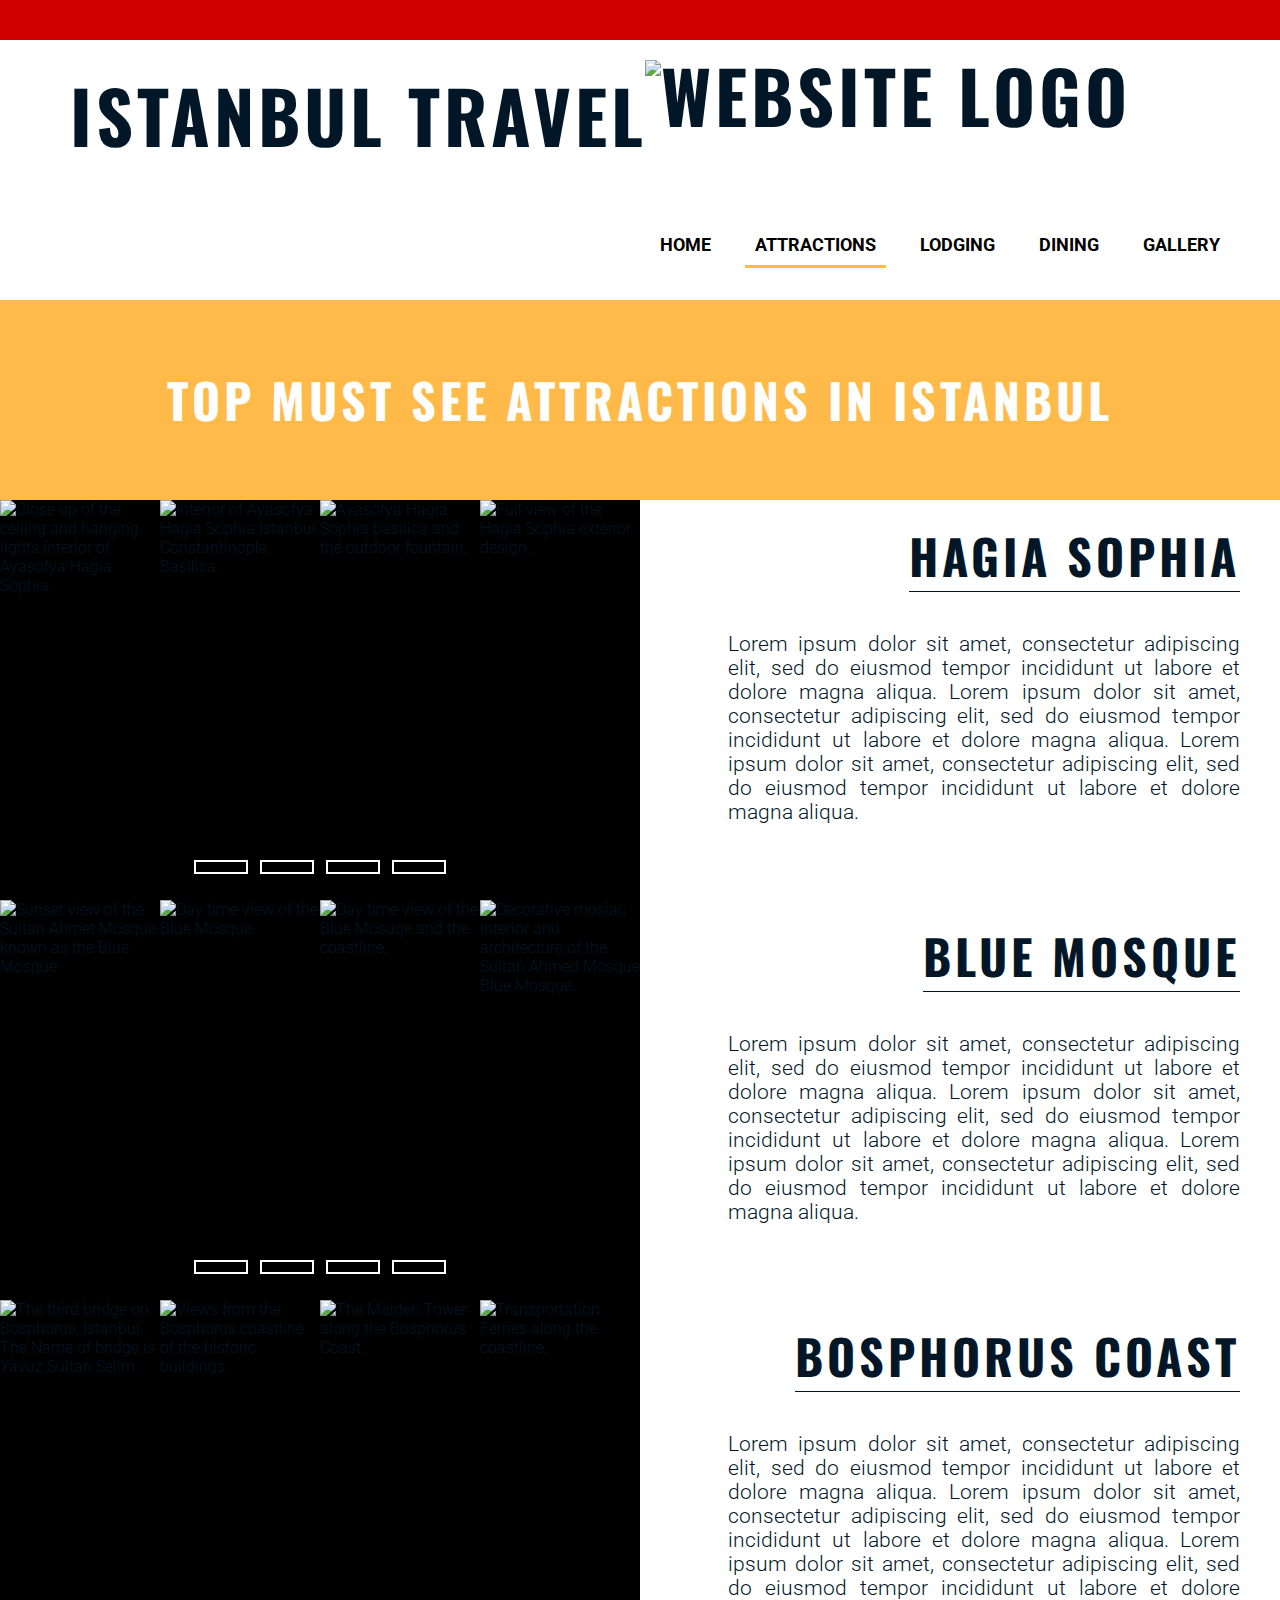
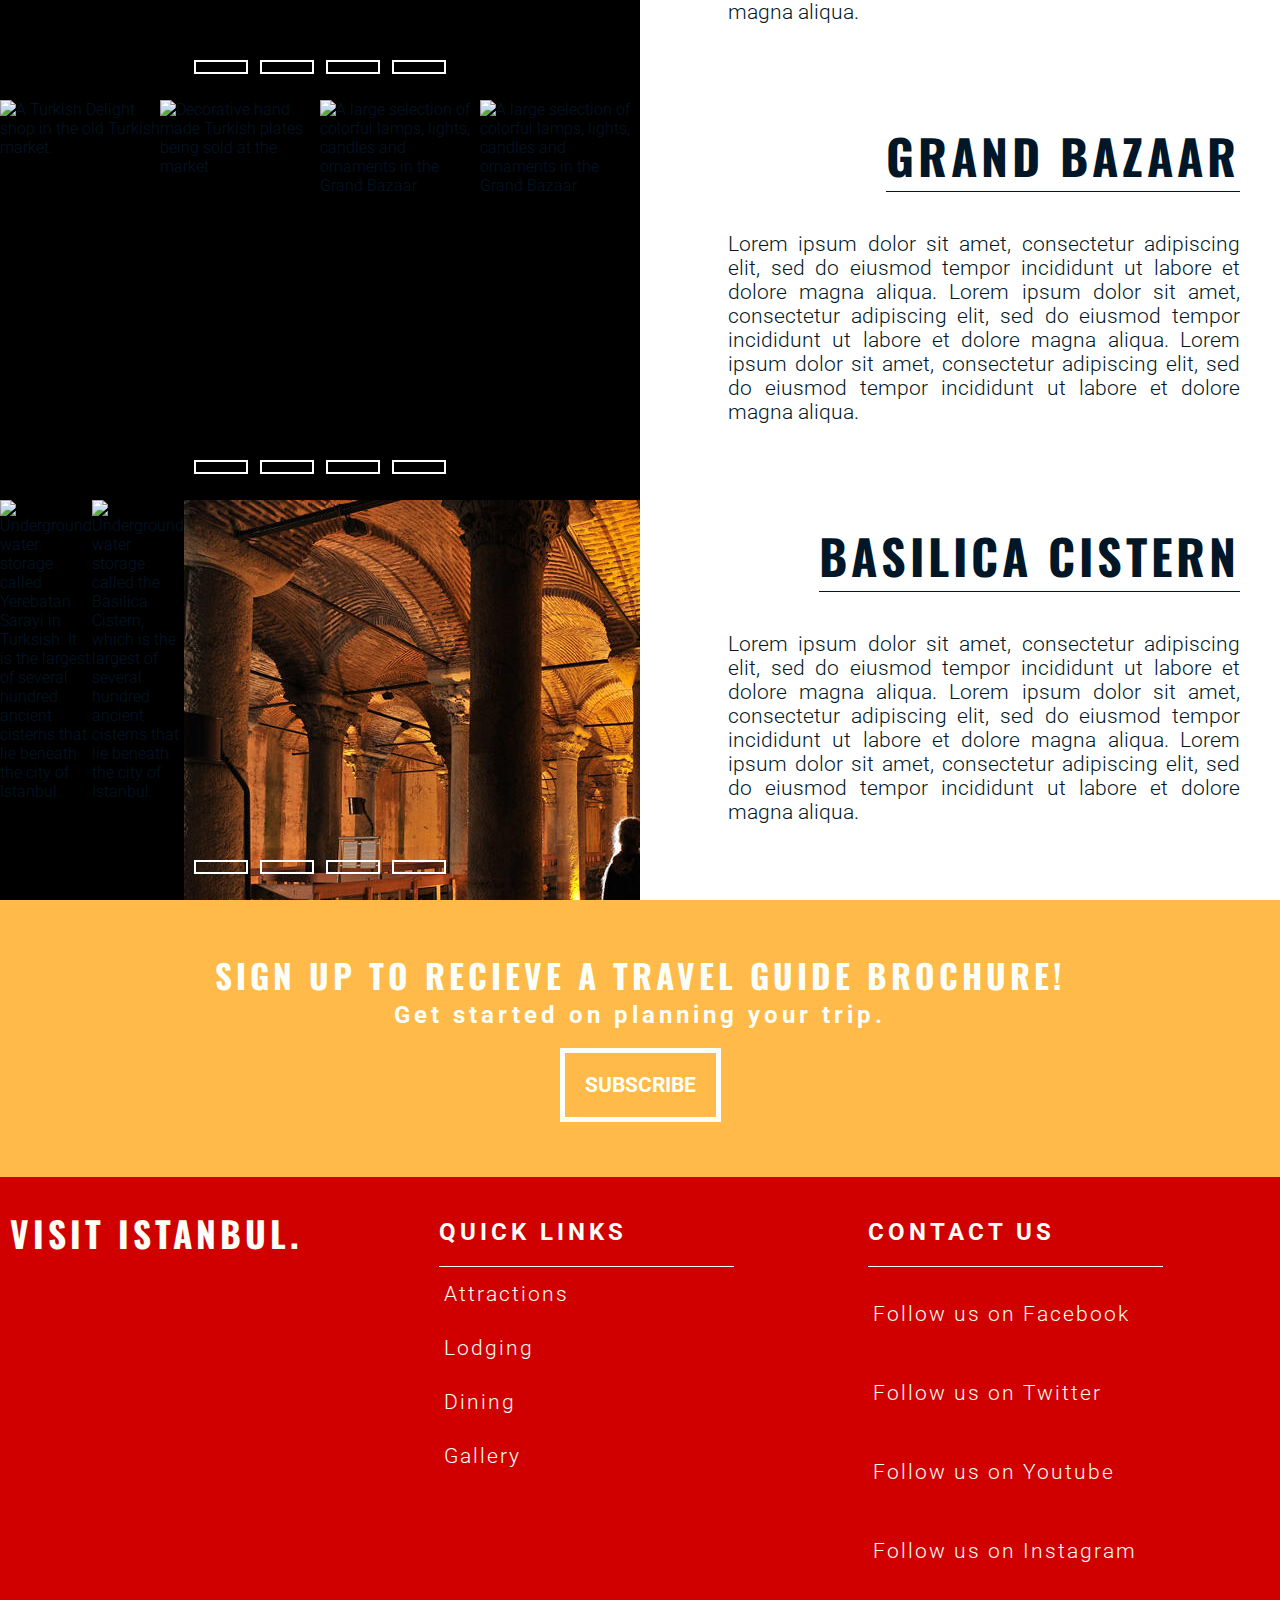
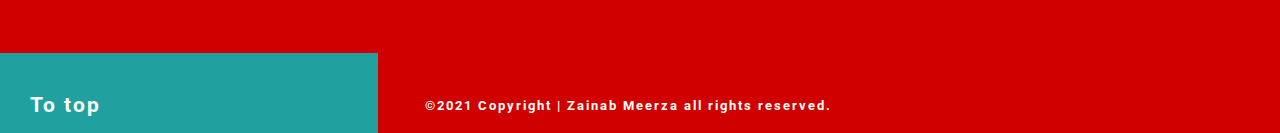
==== commit fa8d2abc: "Fix nav bar links" ====
--- a/attractions.html
+++ b/attractions.html
@@ -47,8 +47,8 @@
         
                <div class="container menu">
                   <div class="topnav" id="myTopnav">
-                     <a href="index.html" class="active">Home</a>
-                     <a href="attractions.html">Attractions</a>
+                     <a href="index.html" >Home</a>
+                     <a href="attractions.html"class="active">Attractions</a>
                      <a href="lodging.html">Lodging</a>
                      <a href="dining.html">Dining</a>
                      <a href="gallery.html">Gallery</a>
--- a/assets/css/style.css
+++ b/assets/css/style.css
@@ -27,6 +27,7 @@
     float: left;
     font-size: 300%;
     margin-left: 30px;
+    text-decoration: none;
 }
 
 header img{
@@ -57,10 +58,10 @@
     padding:10px;
 }
 
-.menu a:hover{
+/*.menu a:hover{
     border: 1px solid #011627;
     background-color: #FFBA49;
-}
+} */
 
 .active {
     border-bottom: 3px solid #FFBA49;
@@ -68,7 +69,8 @@
 
 #contact-us{
     background-color: #D00000;
-    height: 50px;
+    height: fit-content;
+    padding-bottom: 10px;
 }
 
 .contact-icons{
@@ -96,7 +98,7 @@
 
 /* hero image */
 #hero-outer {
-    height: 750px;
+    height: fit-content;
     width: 100%;
     overflow: hidden;
 
@@ -137,13 +139,14 @@
 }
 
 #why-visit{
-    height: 200px;
+    height: fit-content;
     background-color: #FFBA49;
     color: #fcfff7;
     font-size: larger;
     text-align: center;
     padding-left: 100px;
     padding-right: 100px;
+    padding-bottom: 30px;
 }
 
 #why-visit h2{
@@ -154,14 +157,15 @@
 
 /* introduction section */
 #intro{
-    height: 500px;
+    height: fit-content;
+    padding-bottom: 60px;
 }
 #right-about{
 
     width: 33%;
     float: right;
     
-    padding-top: 500px;
+    padding-top: 475px;
     background: url('../images/center_intro.jpeg') no-repeat center center;
     background-size: cover;
 
@@ -230,7 +234,8 @@
 
 /* sign up go to form section */
 #sign-up{
-    height: 220px;
+    height: fit-content;
+    padding-bottom: 40px;
     background-color: #FFBA49;
     color: #fcfff7;
     font-size: 150%;
@@ -263,7 +268,7 @@
 
 /* footer */
 footer{
-    height: 400px;
+    height: fit-content;
     background-color: #D00000;
     color: #fcfff7;
     padding-top: 30px;
@@ -463,7 +468,7 @@
 
 .slide img{
     width: auto;
-    height: 400px;
+    height: auto;
 }
 
 
@@ -598,7 +603,7 @@
     
 }
 #gallery-bg{
-    height:1025px;
+    height:fit-content;
 }
 
 .not-complete{
@@ -618,7 +623,7 @@
    
 }
 
-/* For medium screen sizes from 950px wide and down */
+/* For medium screen sizes from 950px wide and down *//*
 @media screen and (max-width: 950px){
 
     footer h5{
@@ -651,7 +656,7 @@
 }
 
 
-/* For small screen sizes 800px and down */
+/* For small screen sizes 800px and down */ /*
 @media screen and (max-width: 800px) {
     
     #hero-image{
@@ -753,7 +758,6 @@
         
         height: fit-content;
         width: fit-content;
-        /*margin-right: 10%;*/
         margin-left: 0;
         margin-right: 0;
 
@@ -789,7 +793,6 @@
     }
     footer h5{
         bottom: 80px;
-        /*right: 50px;*/
         position: relative;
         left: 1%;
         text-align: center;
@@ -836,7 +839,7 @@
         padding: 20px;
         display: block;
     }
-}
+} */
 
 /* CSS code for Navbar styling found on W3 schools */
 
@@ -871,208 +874,6 @@
     display: inline-block;
     float: right;
 }
-
-/* Media Queries */
-
-/* Small mobile screens */
-
-@media screen and (min-width: 370px) and (max-width: 425px) {
-	.bg-img {
-		min-height: 200px;
-		width: 100%;
-		height: auto;
-		background-position: center;
-		background-repeat: no-repeat;
-		background-size: contain;
-		position: relative;
-	}
-
-	.topnav a:not(:first-child) {
-		display: none;
-	}
-
-	.topnav a {
-		float: right;
-	}
-
-	.topnav a.icon {
-		float: right;
-		display: block;
-	}
-
-	.topnav.responsive {
-		position: relative;
-	}
-
-	.topnav.responsive a.icon {
-		position: absolute;
-		right: 0;
-		top: 0;
-	}
-
-	.topnav.responsive a {
-		float: none;
-		display: block;
-		text-align: left;
-	}
-
-	#home_container {
-		font-size: 15px;
-	}
-
-	.list_heading {
-		font-size: 15px;
-	}
-
-	#my_last_trip_img {
-		max-width: 100%;
-		min-height: 200px;
-		background-position: right;
-		background-repeat: no-repeat;
-		background-size: cover;
-		display: block;
-		clear: both;
-		padding: 0;
-	}
-
-	#sri_lanka_map {
-		max-width: 100%;
-		text-align: center;
-	}
-
-	.sub_section_heading {
-		font-size: 15px;
-	}
-}
-
-/* Mid mobile - Large mobile screens */
-
-@media screen and (min-width: 426px) and (max-width: 520px) {
-
-	.list_heading {
-		font-size: 16px;
-	}
-
-	.topnav a:not(:first-child) {
-		display: none;
-	}
-
-	.topnav a {
-		float: right;
-	}
-
-	.topnav a.icon {
-		float: right;
-		display: block;
-	}
-
-	.topnav.responsive {
-		position: relative;
-	}
-
-	.topnav.responsive a.icon {
-		position: absolute;
-		right: 0;
-		top: 0;
-	}
-
-	.topnav.responsive a {
-		float: none;
-		display: block;
-		text-align: left;
-	}
-
-	.sub_section_heading {
-		font-size: 15px;
-	}
-
-	.fas,
-	.far {
-		font-size: 15px;
-	}
-
-}
-
-/* Media Queries */
-
-/* Extra-small mobile screens */
-
-@media screen and (max-width: 369px) {
-	#main_heading {
-		font-size: 25px;
-	}
-
-	.sub_heading,
-	.section_heading {
-		font-size: 30px;
-	}
-
-	.sub_section_heading {
-		font-size: 15px;
-	}
-
-	.bg-img {
-		min-height: 200px;
-		width: 100%;
-		height: auto;
-		background-position: center;
-		background-repeat: no-repeat;
-		background-size: cover;
-		position: relative;
-	}
-
-	.topnav a:not(:first-child) {
-		display: none;
-	}
-
-	.topnav a {
-		float: right;
-	}
-
-	.topnav a.icon {
-		float: right;
-		display: block;
-	}
-
-	.topnav.responsive {
-		position: relative;
-	}
-
-	.topnav.responsive a.icon {
-		position: absolute;
-		right: 0;
-		top: 0;
-	}
-
-	.topnav.responsive a {
-		float: none;
-		display: block;
-		text-align: left;
-	}
-
-	#home_container {
-		font-size: 14px;
-	}
-
-	#my_last_trip_img {
-		background-size: contain;
-		margin-bottom: -50px;
-		margin-top: -50px;
-	}
-
-	.list_heading {
-		font-size: 15px;
-	}
-
-	.essentials_list {
-		font-size: 15px;
-	}
-
-	.footer-basic .social {
-		padding-bottom: 0;
-	}
-}
-
 /* Hides any element visually but provides information for screen readers */
 /* CSS code found here: https://www.w3.org/WAI/tutorials/forms/labels/ */
 
@@ -1086,3 +887,962 @@
 	position: absolute;
 	width: 1px;
 }
+
+/* Media Queries */
+/* Extra-small mobile screens */
+
+@media screen and (max-width: 369px) {
+    #title, #logo, .menu{
+        line-height: 50px;
+    }
+    #title h1{
+        text-align: right;
+        margin-right: 20px;
+        clear: both;
+    }
+    #title{
+        margin-left: 4px;
+        margin-top: 25px;
+    }
+    #logo{
+        position: relative;
+        top:-30px;
+        float: right;
+    }
+
+    nav{
+        float: none;
+    }
+    .container{
+        margin: 0px 0px 20px 0px;
+    }
+    #hero-image{
+        height: 500px;
+    }
+    #cover-text{
+        font-size: 120%;
+        bottom: 80px;
+        right: -13%;
+    }
+    #why-visit{
+        padding-left: 20px;
+        padding-right: 20px;
+    }
+    #left-about, #right-about, #center-about{
+        width: 100%;
+        float: none;
+    }
+    #left-about{
+        padding-bottom: 25px;
+    }
+    #center-about p{
+        margin-right: 30px;
+    }
+    #left-about p{
+        margin-left: 30px;
+    }
+    #video iframe{
+        width: auto;
+        height: auto;
+        padding: 20px 0px 20px 0px;
+    }
+    #video{
+        padding: 0px;
+    }
+    #sign-up{
+        font-size: 130%;
+        padding-bottom: 50px;
+    }
+    #left, #right, #center{
+        width: 100%;
+        float: none;
+        padding-bottom: 100px;
+    }
+    footer h2{
+        margin-left: 10px;
+    }
+    #to-top{
+        width: 50%;
+    }
+
+    .page-title h2{
+        font-size: 200%;
+        padding-top: 10%;
+    }
+    .page-title{
+        margin-top: 0px;
+    }
+    .attractions-section p{
+        float: none;
+        width: auto;
+        clear: both;
+        font-size: 130%;
+        padding: 30px;
+        text-align: justify;
+    }
+    .attractions-section h2{
+        font-size: 190%;
+        margin-right: 30px;
+    }
+    .slidershow{
+        width: 100%;
+    }
+    
+}
+
+/* Responsive Nav bar*/
+
+@media screen and (min-width: 320px) and (max-width: 600px) {
+	.topnav a:not(:first-child) {
+		display: none;
+	}
+
+	.topnav a {
+		float: right;
+	}
+
+	.topnav a.icon {
+		float: right;
+		display: block;
+	}
+
+	.topnav.responsive {
+		position: relative;
+	}
+
+	.topnav.responsive a.icon {
+		position: absolute;
+		right: 0;
+		top: 0;
+	}
+
+	.topnav.responsive a {
+		float: none;
+		display: block;
+		text-align: left;
+	} 
+	
+}
+
+/* Small mobile screens */
+
+@media screen and (min-width: 370px) and (max-width: 425px){
+
+    #title, #logo, .menu{
+        line-height: 50px;
+    }
+    #title h1{
+        text-align: right;
+        margin-right: 20px;
+        clear: both;
+    }
+    #title{
+        margin-left: 30px;
+        margin-top: 25px;
+    }
+    #logo{
+        position: relative;
+        top:-30px;
+        right: 20px;
+        float: right;
+    }
+
+    nav{
+        float: none;
+    }
+    .container{
+        margin: 0px 0px 20px 0px;
+    }
+    #hero-image{
+        height: 500px;
+    }
+    #cover-text{
+        font-size: 150%;
+        bottom: 80px;
+        right: -7%;
+        padding-right: 9%;
+    }
+    #why-visit{
+        padding-left: 20px;
+        padding-right: 20px;
+    }
+    #left-about, #right-about, #center-about{
+        width: 100%;
+        float: none;
+    }
+    #left-about{
+        padding-bottom: 25px;
+    }
+    #center-about p{
+        margin-right: 30px;
+    }
+    #left-about p{
+        margin-left: 30px;
+    }
+    #video iframe{
+        width: auto;
+        height: auto;
+        padding: 20px 0px 20px 0px;
+    }
+    #video{
+        padding: 0px;
+    }
+    #sign-up{
+        font-size: 130%;
+        padding-bottom: 50px;
+    }
+    #left, #right, #center{
+        width: 100%;
+        float: none;
+        padding-bottom: 100px;
+    }
+    footer h2{
+        margin-left: 10px;
+    }
+    #to-top{
+        width: 50%;
+    }
+
+    .page-title h2{
+        font-size: 200%;
+        padding-top: 10%;
+    }
+    .page-title{
+        margin-top: 0px;
+    }
+    .attractions-section p{
+        float: none;
+        width: auto;
+        clear: both;
+        font-size: 130%;
+        padding: 30px;
+        text-align: justify;
+    }
+    .attractions-section h2{
+        font-size: 190%;
+        margin-right: 30px;
+    }
+    .slidershow{
+        width: 100%;
+    }
+}
+
+/* Mid mobile - Large mobile screens */
+
+@media screen and (min-width: 426px) and (max-width: 520px) {
+
+    #title, #logo, .menu{
+        line-height: 50px;
+    }
+    #title h1{
+        text-align: right;
+        margin-right: 20px;
+        clear: both;
+    }
+    #title{
+        margin-left: 30px;
+        margin-top: 40px;
+    }
+    #logo{
+        position: relative;
+        top:-45px;
+        right: 10px;
+        float: right;
+    }
+
+    nav{
+        float: none;
+    }
+    .container{
+        margin: 0px 0px 20px 0px;
+    }
+    #hero-image{
+        height: 500px;
+    }
+    #cover-text{
+        font-size: 150%;
+        bottom: 80px;
+        right: 1%;
+        padding-right: 9%;
+    }
+    #why-visit{
+        padding-left: 20px;
+        padding-right: 20px;
+    }
+    #left-about, #right-about, #center-about{
+        width: 100%;
+        float: none;
+    }
+    #left-about{
+        padding-bottom: 25px;
+    }
+    #center-about p{
+        margin-right: 30px;
+    }
+    #left-about p{
+        margin-left: 30px;
+    }
+    #video iframe{
+        width: auto;
+        height: auto;
+        padding: 20px 0px 20px 0px;
+    }
+    #video{
+        padding: 0px;
+    }
+    #sign-up{
+        font-size: 130%;
+        padding-bottom: 50px;
+    }
+    #left, #right, #center{
+        width: 100%;
+        float: none;
+        padding-bottom: 100px;
+    }
+    footer h2{
+        margin-left: 10px;
+    }
+    #to-top{
+        width: 50%;
+    }
+
+    .page-title h2{
+        font-size: 200%;
+        padding-top: 10%;
+    }
+    .page-title{
+        margin-top: 0px;
+    }
+    .attractions-section p{
+        float: none;
+        width: auto;
+        clear: both;
+        font-size: 130%;
+        padding: 30px;
+        text-align: justify;
+    }
+    .attractions-section h2{
+        font-size: 190%;
+        margin-right: 30px;
+    }
+    .slidershow{
+        width: 100%;
+    }
+}
+
+/* Small tablet screens */
+
+@media screen and (max-width: 600px){
+    #title, #logo, .menu{
+        line-height: 70px;
+    }
+    #title h1{
+        text-align: right;
+        margin-right: 20px;
+        clear: both;
+    }
+    #title{
+        margin-left: 50px;
+        margin-top: 40px;
+        font-size: 400%;
+        text-align: center;
+    }
+    #logo{
+        position: relative;
+        top:-20px;
+        right: 90px;
+        float: right;
+    }
+
+    nav{
+        float: none;
+    }
+    .container{
+        margin: 0px 0px 20px 0px;
+    }
+    #hero-image{
+        height: 500px;
+    }
+    #cover-text{
+        font-size: 200%;
+        bottom: 100px;
+        right: 8%;
+        padding-right: 9%;
+    }
+    #why-visit{
+        padding-left: 20px;
+        padding-right: 20px;
+    }
+    #left-about, #right-about, #center-about{
+        width: 100%;
+        float: none;
+    }
+    #left-about{
+        padding-bottom: 25px;
+    }
+    #center-about p{
+        margin-right: 30px;
+    }
+    #left-about p{
+        margin-left: 30px;
+    }
+    #video iframe{
+        width: auto;
+        height: auto;
+        padding: 20px 0px 20px 0px;
+    }
+    #video{
+        padding: 0px;
+    }
+    #sign-up{
+        font-size: 130%;
+        padding: 50px 10px 80px 10px;
+    }
+    #left, #right, #center{
+        width: 100%;
+        float: none;
+        padding-bottom: 100px;
+    }
+    footer h2{
+        margin-left: 10px;
+    }
+    footer h5{
+        bottom: 85px;
+        right: 110px;
+        font-size: 13px;
+    }
+    #to-top{
+        width: 50%;
+    }
+
+    .page-title h2{
+        font-size: 200%;
+        padding-top: 10%;
+    }
+    .page-title{
+        margin-top: 0px;
+    }
+    .attractions-section p{
+        float: none;
+        width: auto;
+        clear: both;
+        font-size: 130%;
+        padding: 30px;
+        text-align: justify;
+    }
+    .attractions-section h2{
+        font-size: 190%;
+        margin-right: 30px;
+    }
+    .slidershow{
+        width: 100%;
+    }
+
+}
+
+/* large tablet screens */ /*
+@media screen and (max-width: 768px){
+
+    #title, #logo, .menu{
+        line-height: 70px;
+    }
+    .topnav{
+        margin-left: 80px;
+    }
+    #title h1{
+        text-align: right;
+        margin-right: 20px;
+        clear: both;
+    }
+    #title{
+        margin-left: 70px;
+        margin-top: 40px;
+        font-size: 450%;
+        text-align: center;
+    }
+    #logo{
+        position: relative;
+        top:-40px;
+        right: 2px;
+        float: right;
+    }
+
+    nav{
+        float: none;
+    }
+    .container{
+        margin: 0px 0px 20px 0px;
+    }
+    #hero-image{
+        height: 500px;
+    }
+    #cover-text{
+        font-size: 200%;
+        bottom: 100px;
+        right: 15%;
+        padding-right: 9%;
+    }
+    #why-visit{
+        padding-left: 20px;
+        padding-right: 20px;
+    }
+    #left-about, #right-about, #center-about{
+        width: 100%;
+        float: none;
+    }
+    #left-about{
+        padding-bottom: 25px;
+    }
+    #center-about p{
+        margin-right: 30px;
+    }
+    #left-about p{
+        margin-left: 30px;
+    }
+    #video iframe{
+        width: 97%;
+        height: 400px;
+        padding: 20px 0px 20px 0px;
+    }
+    #video{
+        padding: 0px;
+    }
+    #sign-up{
+        font-size: 130%;
+        padding: 50px 10px 80px 10px;
+    }
+    #left, #right, #center{
+        width: 100%;
+        float: none;
+        padding-bottom: 100px;
+    }
+    footer h2{
+        margin-left: 10px;
+    }
+    footer h5{
+        bottom: 85px;
+        right: 200px;
+        font-size: 13px;
+    }
+    footer{
+        font-size:140%;
+    }
+    #to-top{
+        width: 50%;
+    }
+
+    .page-title h2{
+        font-size: 200%;
+        padding-top: 10%;
+    }
+    .page-title{
+        margin-top: 0px;
+    }
+    .attractions-section p{
+        float: none;
+        width: auto;
+        clear: both;
+        font-size: 130%;
+        padding: 30px;
+        text-align: justify;
+    }
+    .attractions-section h2{
+        font-size: 190%;
+        margin-right: 30px;
+    }
+    .slidershow{
+        width: 100%;
+        height: 600px;
+    }
+    .slide img{
+        width:768px;
+        height: 600px;
+    }
+}*/
+
+@media screen and (max-width: 768px){
+
+    #title, #logo, .menu{
+        line-height: 70px;
+    }
+    .topnav{
+        margin-left: 80px;
+    }
+    #title h1{
+        text-align: right;
+        margin-right: 20px;
+        clear: both;
+    }
+    #title{
+        text-align: left;
+        margin-left: 10px;
+        margin-top: 0px;
+    }
+    #logo{
+        height:70px;
+        top: 140px;
+        right: 40px;
+    }
+
+    nav{
+        float: none;
+    }
+    .container{
+        margin: 0px 0px 20px 0px;
+    }
+    #hero-image{
+        height: 500px;
+    }
+    #cover-text{
+        font-size: 120%;
+        bottom: 100px;
+        right: -20%;
+        padding-right: 9%;
+    }
+    #why-visit{
+        padding-left: 20px;
+        padding-right: 20px;
+    }
+    #left-about, #right-about, #center-about{
+        width: 100%;
+        float: none;
+    }
+    #left-about{
+        padding-bottom: 25px;
+    }
+    #center-about p{
+        margin-right: 30px;
+    }
+    #left-about p{
+        margin-left: 30px;
+    }
+    #video iframe{
+        width: 97%;
+        height: 200px;
+        padding: 20px 0px 20px 0px;
+    }
+    #video{
+        padding: 0px;
+    }
+    #sign-up{
+        font-size: 100%;
+        padding: 50px 10px 80px 10px;
+    }
+    #left, #right, #center{
+        width: 100%;
+        float: none;
+        padding-bottom: 120px;
+    }
+    footer h2{
+        margin-left: 10px;
+    }
+    footer h5{
+        bottom: 85px;
+        right: 0px;
+        font-size: 10px;
+        text-align: center;
+    }
+    footer{
+        font-size:100%;
+    }
+    #to-top{
+        width: 50%;
+    }
+
+    .page-title h2{
+        font-size: 200%;
+        padding-top: 10%;
+    }
+    .page-title{
+        margin-top: 0px;
+    }
+    .attractions-section p{
+        float: none;
+        width: auto;
+        clear: both;
+        font-size: 130%;
+        padding: 30px;
+        text-align: justify;
+    }
+    .attractions-section h2{
+        font-size: 190%;
+        margin-right: 30px;
+    }
+    .slidershow{
+        width: 100%;
+        height: 600px;
+    }
+    .slide img{
+        width:768px;
+        height: 600px;
+    }
+}
+
+
+
+/* Desktop screens */
+
+@media screen and (min-width: 1024px) {
+    #title, #logo, .menu{
+        line-height: 70px;
+    }
+    .topnav{
+        margin-left: 80px;
+    }
+    #title h1{
+        text-align: right;
+        margin-right: 20px;
+        clear: both;
+    }
+    #title{
+        margin-left: 70px;
+        margin-top: 40px;
+        font-size: 450%;
+        text-align: center;
+    }
+    #logo{
+        position: relative;
+        top:-40px;
+        right: 2px;
+        float: right;
+    }
+
+    nav{
+        float: right;
+    }
+    .container{
+        margin: 0px 0px 20px 0px;
+    }
+    #hero-image{
+        height: 700px;
+    }
+    #cover-text{
+        font-size: 200%;
+        bottom: 190px;
+        right: 22%;
+        padding-right: 9%;
+    }
+    #why-visit{
+        padding-left: 20px;
+        padding-right: 20px;
+    }
+    #left-about, #right-about, #center-about{
+        width: 33%;
+    }
+    #left-about{
+        float: left;
+     
+    }
+    #right-about{
+        float: right;
+        padding-top: 570px;
+    }
+    #center-about p{
+        margin-right: 30px;
+    }
+    #left-about p{
+        margin-left: 30px;
+    }
+    #video iframe{
+        width: 70%;
+        height: 500px;
+        padding: 20px 0px 20px 0px;
+    }
+    #video{
+        padding: 0px;
+    }
+    #sign-up{
+        font-size: 130%;
+        padding: 50px 10px 80px 10px;
+    }
+    #left, #right, #center{
+        width: 33%;
+        padding-bottom: 50px;
+    }
+
+    #left{
+        float: left;
+    }
+
+    #right{
+        float: right;
+    }
+
+    #center{
+        margin: 0px auto;
+    }
+    footer h2{
+        margin-left: 10px;
+    }
+    footer h5{
+        bottom: 20px;
+        right: 35%;
+        font-size: 13px;
+    }
+    footer{
+        font-size:130%;
+        padding-bottom: 200px;
+    }
+    #to-top{
+        width: 28%;
+        padding-bottom: 10px;
+    }
+
+    .page-title h2{
+        font-size: 300%;
+        padding-top: 5%;
+    }
+    .page-title{
+        margin-top: 0px;
+    }
+    .attractions-section p{
+        float: right;
+        width: 40%;
+        clear: both;
+        font-size: 130%;
+        padding: 40px;
+        text-align: justify;
+    }
+    .attractions-section h2{
+        font-size: 300%;
+        margin-right: 40px;
+    }
+    .slidershow{
+        width: 50%;
+        height: auto;
+    }
+    .form-section{
+        clear: both;
+    }
+}
+/* Extra large desktop screens */
+
+@media screen and (min-width: 1440px){
+    #contact-us i{
+        font-size: 200%;
+    }
+    nav{
+        font-size: 120%;
+        margin-top: 40px;
+    }
+    #cover-text{
+        right:27%;
+    }
+    #right-about{
+        padding-top: 475px;
+    }
+    #why-visit{
+        padding-left: 130px;
+        padding-right: 130px;
+        font-size: 200%;
+    }
+    #intro p{
+        font-size: 200%;
+    }
+
+    #right-about{
+        padding-top: 960px;
+    }
+    #center-about p{
+        margin-right: 50px;
+    }
+    #left-about p{
+        margin-left: 50px;
+    }
+    #sign-up{
+        font-size: 200%;
+    }
+    footer h5{
+        font-size: 100%;
+        right: 30%;
+    }
+    #to-top{
+        width: 26%;
+    }
+    
+}
+
+/* XXL screens */
+/* Make most elements and text bigger to take up more of the screen */
+
+@media screen and (min-width: 2440px){
+    #hero-image{
+        height: 1000px;
+    }
+    #contact-us i{
+        font-size: 300%;
+    }
+    .topnav a{
+        font-size: 40px;
+    }
+    #title{
+        font-size: 600%;
+    }
+    #cover-text{
+        right:26%;
+        font-size: 350%;
+        width: 700px;
+        bottom: 300px;
+    }
+    #why-visit {
+        padding-left: 200px;
+        padding-right: 200px;
+        font-size: 250%;
+    }
+    #intro{
+        font-size: 130%;
+    }
+    #right-about {
+        padding-top: 890px;
+    }
+    #video iframe{
+        height: 950px;
+    }
+    #map iframe{
+        height: 700px;
+    }
+    #sign-up {
+        font-size: 250%;
+    }
+    footer{
+        font-size: 160%;
+    }
+    footer h5{
+        right: 40%;
+    }
+    #to-top{
+        padding-bottom: 10px;
+    }
+    .attractions-section p{
+        font-size: 300%;
+        margin-right: 80px;
+    }
+    .attractions-section h2{
+        font-size: 400%;
+        padding-top: 0px;
+        margin-right: 100px;
+        padding-top: 50px;
+    }
+    .slides{
+        height:900px;
+    }
+    .slide img{
+        height: 900px;
+    }
+    .page-title h2{
+        font-size: 500%;
+        padding-top: 1%;
+    }
+    #gallery img{
+        height: 350px;
+        padding: 5px;
+    }
+    .form-section{
+        height: 1100px;
+    }
+    .signup-form{
+        max-width: 600px;
+        font-size: 200%;
+    }
+
+}
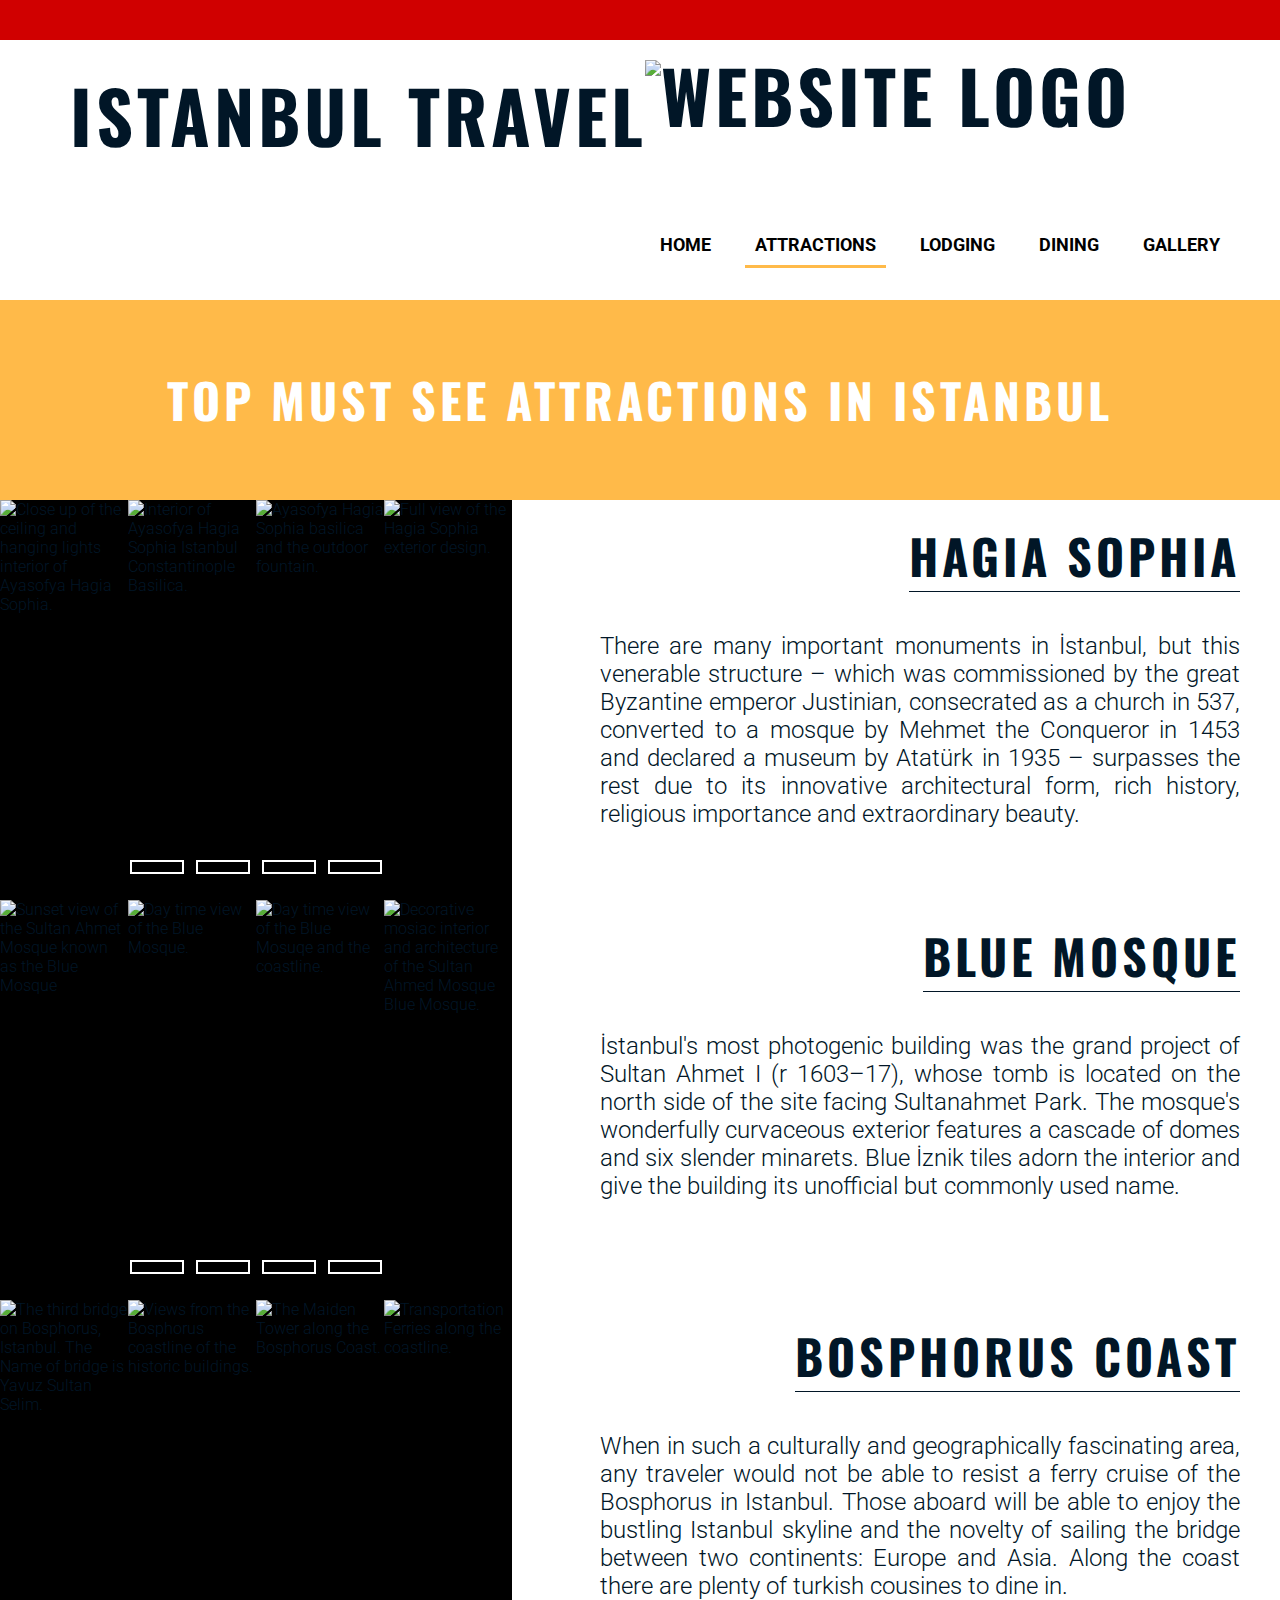
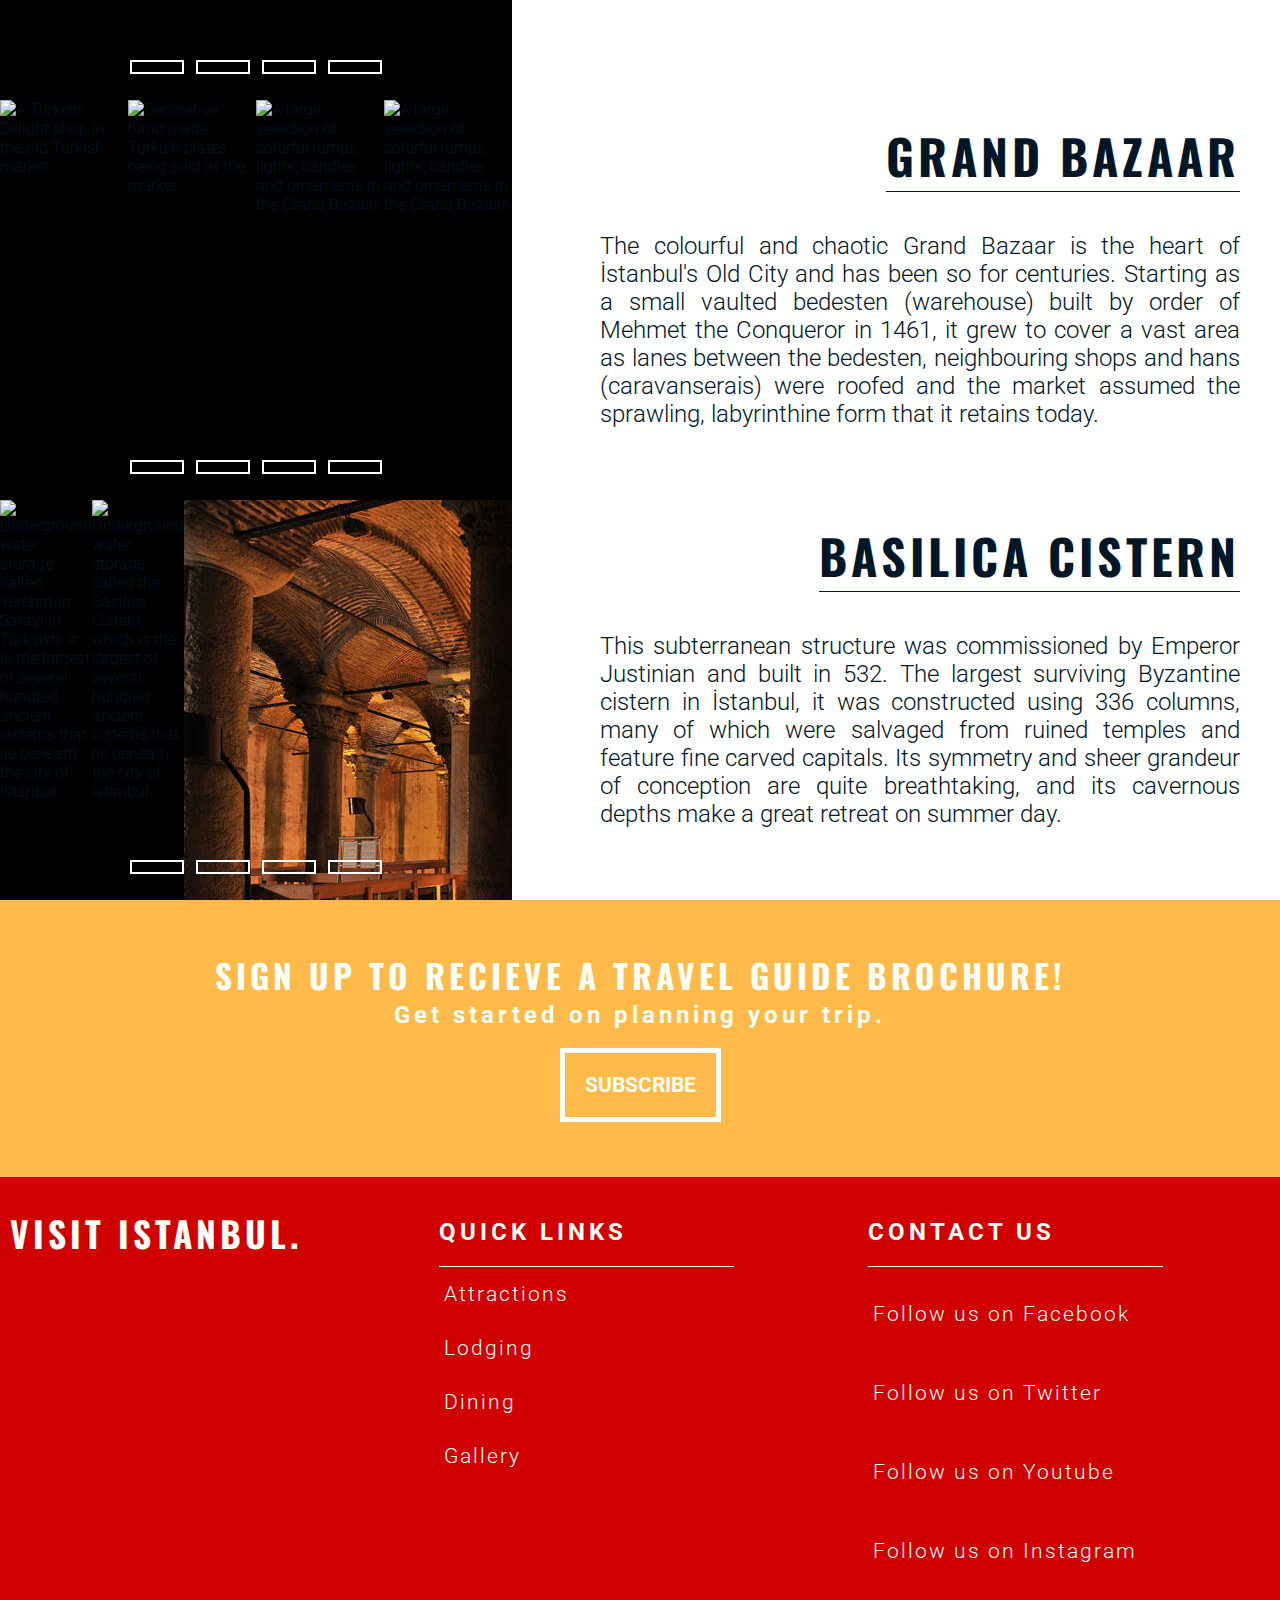
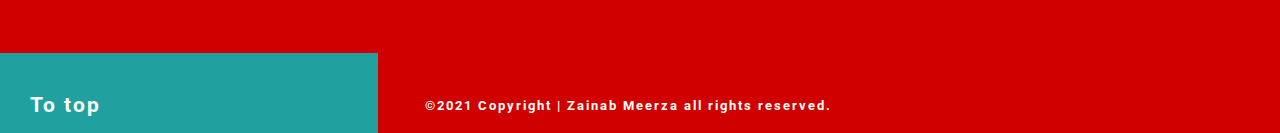
==== commit 7591da8d: "Add text to the attractions section" ====
--- a/attractions.html
+++ b/attractions.html
@@ -70,12 +70,11 @@
     <section class="attractions-section">
         <h2> Hagia Sophia </h2>
         <p>
-            Lorem ipsum dolor sit amet, consectetur adipiscing elit, 
-            sed do eiusmod tempor incididunt ut labore et dolore magna aliqua.
-            Lorem ipsum dolor sit amet, consectetur adipiscing elit, 
-            sed do eiusmod tempor incididunt ut labore et dolore magna aliqua.
-            Lorem ipsum dolor sit amet, consectetur adipiscing elit, 
-            sed do eiusmod tempor incididunt ut labore et dolore magna aliqua.
+            There are many important monuments in İstanbul, but this venerable structure – 
+            which was commissioned by the great Byzantine emperor Justinian, consecrated 
+            as a church in 537, converted to a mosque by Mehmet the Conqueror in 1453 and 
+            declared a museum by Atatürk in 1935 – surpasses the rest due to its innovative 
+            architectural form, rich history, religious importance and extraordinary beauty.
         </p>
 
         <div class="attractions-left slidershow middle">
@@ -119,12 +118,11 @@
     <section class="attractions-section">
         <h2> Blue Mosque</h2>
         <p>
-            Lorem ipsum dolor sit amet, consectetur adipiscing elit, 
-            sed do eiusmod tempor incididunt ut labore et dolore magna aliqua.
-            Lorem ipsum dolor sit amet, consectetur adipiscing elit, 
-            sed do eiusmod tempor incididunt ut labore et dolore magna aliqua.
-            Lorem ipsum dolor sit amet, consectetur adipiscing elit, 
-            sed do eiusmod tempor incididunt ut labore et dolore magna aliqua.
+            İstanbul's most photogenic building was the grand project of Sultan Ahmet I
+            (r 1603–17), whose tomb is located on the north side of the site facing
+            Sultanahmet Park. The mosque's wonderfully curvaceous exterior features a
+            cascade of domes and six slender minarets. Blue İznik tiles adorn the interior 
+            and give the building its unofficial but commonly used name.
         </p>
         <div class="attractions-right slidershow middle">
             <div class="slides">
@@ -166,12 +164,12 @@
     <section class="attractions-section">
         <h2> Bosphorus Coast</h2>
         <p>
-            Lorem ipsum dolor sit amet, consectetur adipiscing elit, 
-            sed do eiusmod tempor incididunt ut labore et dolore magna aliqua.
-            Lorem ipsum dolor sit amet, consectetur adipiscing elit, 
-            sed do eiusmod tempor incididunt ut labore et dolore magna aliqua.
-            Lorem ipsum dolor sit amet, consectetur adipiscing elit, 
-            sed do eiusmod tempor incididunt ut labore et dolore magna aliqua.
+            When in such a culturally and geographically fascinating area, 
+            any traveler would not be able to resist a ferry cruise of the 
+            Bosphorus in Istanbul. Those aboard will be able to enjoy the 
+            bustling Istanbul skyline and the novelty of sailing the bridge 
+            between two continents: Europe and Asia. Along the coast there are 
+            plenty of turkish cousines to dine in.
         </p>
         <div class="slidershow middle">
             <div class="slides">
@@ -214,12 +212,12 @@
     <section class="attractions-section">
         <h2> Grand Bazaar</h2>
         <p>
-            Lorem ipsum dolor sit amet, consectetur adipiscing elit, 
-            sed do eiusmod tempor incididunt ut labore et dolore magna aliqua.
-            Lorem ipsum dolor sit amet, consectetur adipiscing elit, 
-            sed do eiusmod tempor incididunt ut labore et dolore magna aliqua.
-            Lorem ipsum dolor sit amet, consectetur adipiscing elit, 
-            sed do eiusmod tempor incididunt ut labore et dolore magna aliqua.
+            The colourful and chaotic Grand Bazaar is the heart of İstanbul's 
+            Old City and has been so for centuries. Starting as a small vaulted 
+            bedesten (warehouse) built by order of Mehmet the Conqueror in 1461, 
+            it grew to cover a vast area as lanes between the bedesten, neighbouring 
+            shops and hans (caravanserais) were roofed and the market assumed the 
+            sprawling, labyrinthine form that it retains today.
         </p>
         <div class="slidershow middle">
             <div class="slides">
@@ -261,12 +259,12 @@
     <section class="attractions-section">
         <h2> Basilica Cistern</h2>
         <p>
-            Lorem ipsum dolor sit amet, consectetur adipiscing elit, 
-            sed do eiusmod tempor incididunt ut labore et dolore magna aliqua.
-            Lorem ipsum dolor sit amet, consectetur adipiscing elit, 
-            sed do eiusmod tempor incididunt ut labore et dolore magna aliqua.
-            Lorem ipsum dolor sit amet, consectetur adipiscing elit, 
-            sed do eiusmod tempor incididunt ut labore et dolore magna aliqua.
+            This subterranean structure was commissioned by Emperor Justinian
+            and built in 532. The largest surviving Byzantine cistern in İstanbul,
+            it was constructed using 336 columns, many of which were salvaged from
+            ruined temples and feature fine carved capitals. Its symmetry and sheer
+            grandeur of conception are quite breathtaking, and its cavernous depths
+            make a great retreat on summer day.
         </p>
         <div class="slidershow middle">
             <div class="slides">
--- a/assets/css/style.css
+++ b/assets/css/style.css
@@ -58,10 +58,6 @@
     padding:10px;
 }
 
-/*.menu a:hover{
-    border: 1px solid #011627;
-    background-color: #FFBA49;
-} */
 
 .active {
     border-bottom: 3px solid #FFBA49;
@@ -164,7 +160,7 @@
 
     width: 33%;
     float: right;
-    
+   
     padding-top: 475px;
     background: url('../images/center_intro.jpeg') no-repeat center center;
     background-size: cover;
@@ -374,7 +370,6 @@
     padding: 30px;
     
 }
-
 
 .signup-form h2{
     color: #fafafa;
@@ -614,232 +609,7 @@
     text-align: center;
     padding-bottom: 450px;
 }
-/* Media queries */
-
-/* For larger to medium screens size from 1200px wide and down */
-@media screen and (max-width: 1200px) {
-  
-
-   
-}
-
-/* For medium screen sizes from 950px wide and down *//*
-@media screen and (max-width: 950px){
-
-    footer h5{
-        right: 30%;
-    }
-
-    #why-visit{
-        padding-bottom: 10px;
-    }
-
-    #center-about p{
-        font-size: 120%;
-        margin-right: 9%;
-        padding-top: 9%;
-        padding-left: 0px;
-        text-align: left;
-    }
-    #left-about p{
-        font-size: 120%;
-        margin-left: 9%;
-        padding-top: 9%;
-        padding-right: 0px;
-    }
-    #menu{
-        clear:both;
-    }
-    #cover-text{
-        right: 25%;
-    }
-}
-
-
-/* For small screen sizes 800px and down */ /*
-@media screen and (max-width: 800px) {
-    
-    #hero-image{
-        height: 300px;
-    }
-    #hero-outer{
-        height: 300px;
-    }
-
-    #menu li{
-        float: none;
-
-    }
-    #menu {
-        line-height: 180%;
-    }
-    #menu a {
-        padding: 0px;
-    }
-    #menu a:hover{
-        border: none;
-        background-color: transparent;
-    }
-    
-
-    
-    #cover-text {
-        font-size: 150%;
-        bottom: 10%;
-        right:4%;
-        width: 300px;
-    }
-    .contact-icons{
-        font-size: 110%;
-        padding-top: 2px;
-    }
-
-    #why-visit h2{
-        font-size: 100%;
-    }
-
-    #why-visit{
-        height: fit-content;
-        padding-left: 20px;
-        padding-right: 20px;
-        padding-bottom: 20px;
-
-    }
-    #why-visit p{
-        font-size: 90%;
-        
-    }
-    header img{
-        height: 100px;
-    }
-
-    h1{
-        letter-spacing: 3px;
-    }
-    #title{
-        margin-left: 2%;
-        line-height: 150px;
-        font-size: 210%;
-
-    }
-    #left-about{
-        width:100%;
-    }
-    #right-about{
-        width:100%;
-
-    }
-    #intro{
-        height: fit-content;
-    }
-
-    #left-about p {
-        margin-left: 30px;
-        padding-top: 15px;
-        padding-right: 30px;
-        padding-bottom: 15px;
-    }
-    #center-about p {
-        display: inline-block;
-        padding-top: 15px;
-        padding-bottom: 15px;
-        margin-left: -95%;
-        margin-right: 0;
-        text-align: left;
-        width: 230%;
-    }
-
-    #video {
-       height: fit-content;
-       padding-left: 0px;
-    }
-
-    #video iframe{
-        
-        height: fit-content;
-        width: fit-content;
-        margin-left: 0;
-        margin-right: 0;
-
-        padding: 9px;
-        margin: 0 9% 0% 9%;
-    }
-
-    #sign-up{
-        height: fit-content;
-        font-size: 110%;
-        padding-left: 20px;
-        padding-right: 20px;
-        padding-bottom: 55px;
-        
-    }
-    footer{
-        height: fit-content;
-    }
-    footer h2{
-        margin-left: 15px;
-    }
-    footer #left{
-        width:100%;
-        padding-bottom: 50px;
-    }
-    footer #right{
-        width:100%;
-        padding-bottom: 50px;
-    }
-    footer #center{
-        width:100%;
-        padding-bottom: 150px;
-    }
-    footer h5{
-        bottom: 80px;
-        position: relative;
-        left: 1%;
-        text-align: center;
-    }
-    #to-top{
-        width: 40%;
-    }
-
-    #to-top i {
-        padding-left: 10px;
-    }
-
-    header img{
-        position: absolute;
-        right: 1%;
-    }
-
-    #gallery {
-        height: fit-content;
-        padding-bottom: 20px;
-    }
-    #gallery img {
-        height: 100px;
-    
-    }
-    .page-title{
-        margin-top: 0px;
-        
-    }
-    .page-title h2 {
-        font-size: 200%;
-        padding-top: 30px;
-    }
-    .attractions-section h2{
-        margin-right: 2%;
-    }
-    .slidershow{
-        width: 100%;
-    }
-    .attractions-section p{
-        float: none;
-        width: auto;
-        font-size: 100%;
-        padding: 20px;
-        display: block;
-    }
-} */
+
 
 /* CSS code for Navbar styling found on W3 schools */
 
@@ -1459,8 +1229,126 @@
         height: 600px;
     }
 }*/
-
-@media screen and (max-width: 768px){
+@media screen and (width: 768px){
+        #cover-text{
+            font-size: 200%;
+            bottom: 100px;
+            right: 15%;
+            padding-right: 9%;
+        }
+        #title, #logo, .menu{
+            line-height: 70px;
+        }
+        .topnav{
+            margin-left: 80px;
+        }
+        #title h1{
+            text-align: right;
+            margin-right: 20px;
+            clear: both;
+        }
+        #title{
+            margin-left: 70px;
+            margin-top: 40px;
+            font-size: 450%;
+            text-align: center;
+        }
+        #logo{
+            position: relative;
+            top:-40px;
+            right: 2px;
+            float: right;
+        }
+
+        nav{
+            float: none;
+        }
+        .container{
+            margin: 0px 0px 20px 0px;
+        }
+        #hero-image{
+            height: 500px;
+        }
+
+        #why-visit{
+            padding-left: 20px;
+            padding-right: 20px;
+        }
+        #left-about, #right-about, #center-about{
+            width: 100%;
+            float: none;
+        }
+        #left-about{
+            padding-bottom: 25px;
+        }
+        #center-about p{
+            margin-right: 30px;
+        }
+        #left-about p{
+            margin-left: 30px;
+        }
+        #video iframe{
+            width: 97%;
+            height: 400px;
+            padding: 20px 0px 20px 0px;
+        }
+        #video{
+            padding: 0px;
+        }
+        #sign-up{
+            font-size: 130%;
+            padding: 50px 10px 80px 10px;
+        }
+        #left, #right, #center{
+            width: 100%;
+            float: none;
+            padding-bottom: 100px;
+        }
+        footer h2{
+            margin-left: 10px;
+        }
+        footer h5{
+            bottom: 85px;
+            right: 200px;
+            font-size: 13px;
+        }
+        footer{
+            font-size:140%;
+        }
+        #to-top{
+            width: 50%;
+        }
+
+        .page-title h2{
+            font-size: 200%;
+            padding-top: 10%;
+        }
+        .page-title{
+            margin-top: 0px;
+        }
+        .attractions-section p{
+            float: none;
+            width: auto;
+            clear: both;
+            font-size: 130%;
+            padding: 30px;
+            text-align: justify;
+        }
+        .attractions-section h2{
+            font-size: 190%;
+            margin-right: 30px;
+        }
+        .slidershow{
+            width: 100%;
+            height: 600px;
+        }
+        .slide img{
+            width:768px;
+            height: 600px;
+        }
+}
+
+@media screen and (max-width: 767px){
 
     #title, #logo, .menu{
         line-height: 70px;
@@ -1635,7 +1523,8 @@
     }
     #right-about{
         float: right;
-        padding-top: 570px;
+        
+        padding-top: 475px;
     }
     #center-about p{
         margin-right: 30px;
@@ -1697,9 +1586,9 @@
     }
     .attractions-section p{
         float: right;
-        width: 40%;
+        width: 50%;
         clear: both;
-        font-size: 130%;
+        font-size: 150%;
         padding: 40px;
         text-align: justify;
     }
@@ -1708,7 +1597,7 @@
         margin-right: 40px;
     }
     .slidershow{
-        width: 50%;
+        width: 40%;
         height: auto;
     }
     .form-section{
@@ -1729,7 +1618,7 @@
         right:27%;
     }
     #right-about{
-        padding-top: 475px;
+        padding-top: 849px;
     }
     #why-visit{
         padding-left: 130px;
@@ -1739,10 +1628,6 @@
     #intro p{
         font-size: 200%;
     }
-
-    #right-about{
-        padding-top: 960px;
-    }
     #center-about p{
         margin-right: 50px;
     }
@@ -1762,7 +1647,7 @@
     
 }
 
-/* XXL screens */
+/* XXL screens */ /*comment*/
 /* Make most elements and text bigger to take up more of the screen */
 
 @media screen and (min-width: 2440px){
@@ -1793,7 +1678,7 @@
         font-size: 130%;
     }
     #right-about {
-        padding-top: 890px;
+       padding-top: 890px;
     }
     #video iframe{
         height: 950px;
@@ -1846,3 +1731,6 @@
     }
 
 }
+@media screen and (width: 1600px){
+    
+}